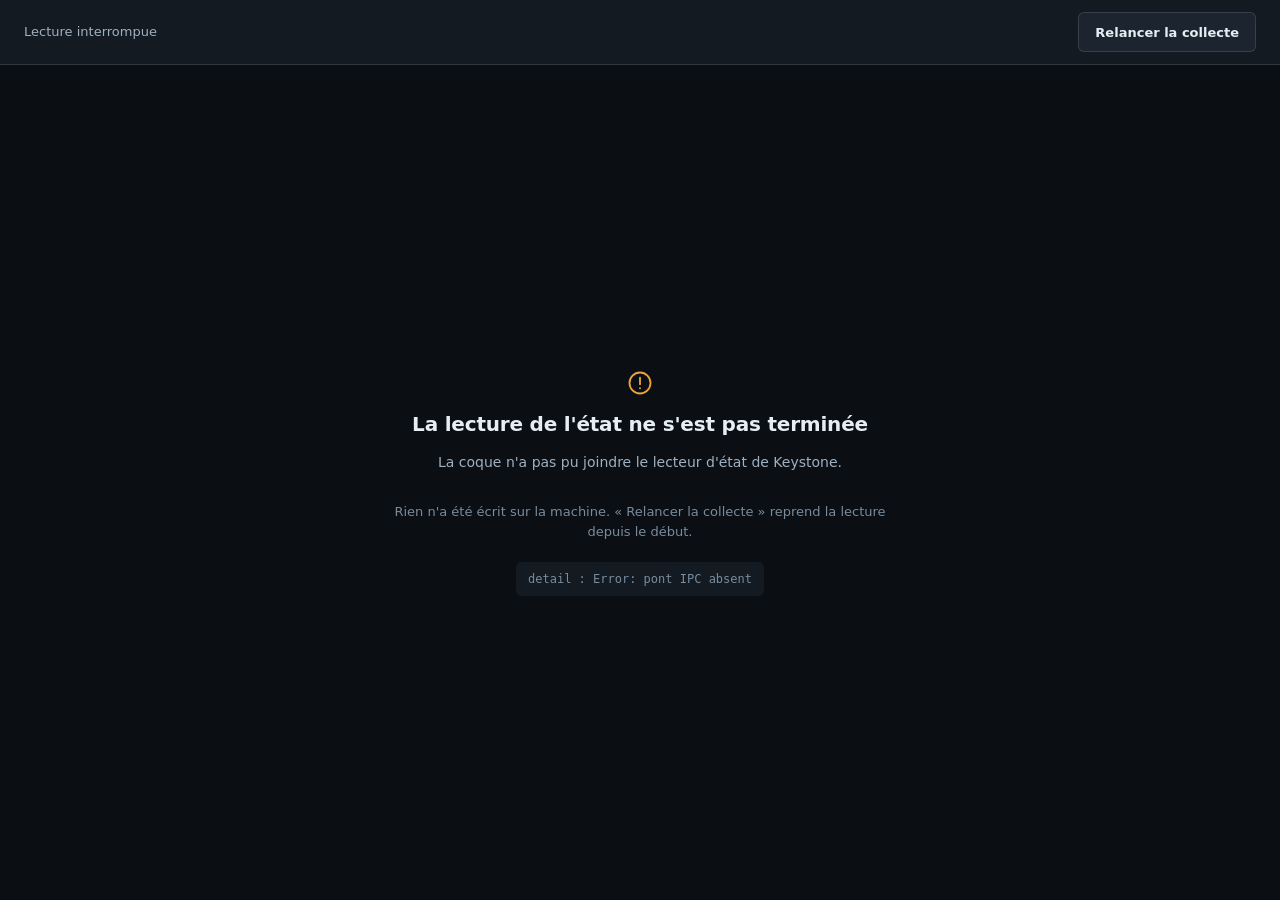
==== ui/ks-ui/web/index.html @ 22f0cc4d "feat(cli): ks-ui, la coque de bureau qui affiche le rapport reel Application Windows autonome (ADR-0" ====
<!doctype html>
<html lang="fr">
  <head>
    <meta charset="utf-8" />
    <meta name="viewport" content="width=device-width, initial-scale=1" />
    <title>Keystone — état de la machine</title>
    <!--
      Aucune ressource réseau : ni CDN, ni police distante, ni script tiers
      (principe P5, « Local, point final »). Les deux fichiers ci-dessous sont
      embarqués dans l'exécutable ; l'application s'ouvre hors ligne.
    -->
    <link rel="stylesheet" href="app.css" />
  </head>
  <body data-state="collecting">
    <!--
      Le bandeau cadre la fenêtre depuis les bords ; le rapport, lui, garde sa
      propre colonne centrée à l'intérieur du cadre. Les deux ne partagent
      jamais le même conteneur.
    -->
    <header class="bar">
      <p class="bar-state" id="state-line" role="status" aria-live="polite">
        Collecte en cours
      </p>
      <button type="button" class="btn" id="recollect">Relancer la collecte</button>
    </header>

    <main class="stage">
      <section class="panel" id="waiting" aria-labelledby="waiting-title">
        <!--
          L'anneau tourne, il ne mesure rien : il n'existe pas de pourcentage
          honnête à afficher tant que les collecteurs n'annoncent pas leur
          avancement. Le seul chiffre montré est le temps réellement écoulé.
        -->
        <div class="ring" aria-hidden="true"></div>
        <h1 id="waiting-title">Lecture de l'état de la machine</h1>
        <p class="lede">
          Keystone interroge le registre, WMI et les bases de suivi de winget.
          La lecture demande environ 3 secondes sur ce poste.
        </p>
        <p class="elapsed" id="elapsed">Temps écoulé : 0 s</p>
        <p class="foot">
          Lecture seule : aucune écriture système n'a lieu pendant la collecte.
        </p>
      </section>

      <section class="panel" id="failure" aria-labelledby="failure-title">
        <!--
          Icône ET libellé : l'état ne passe jamais par la seule couleur, ni par
          le seul pictogramme. Zéro émoji dans l'interface produit.
        -->
        <svg
          class="glyph"
          viewBox="0 0 24 24"
          width="28"
          height="28"
          fill="none"
          stroke="currentColor"
          stroke-width="1.6"
          stroke-linecap="round"
          aria-hidden="true"
        >
          <circle cx="12" cy="12" r="9" />
          <path d="M12 7.5v5.5" />
          <path d="M12 16.4v.2" />
        </svg>
        <h1 id="failure-title">La lecture de l'état ne s'est pas terminée</h1>
        <p class="lede" id="failure-message"></p>
        <p class="foot">
          Rien n'a été écrit sur la machine. « Relancer la collecte » reprend la
          lecture depuis le début.
        </p>
        <p class="detail" id="failure-detail"></p>
      </section>

      <!--
        Le rapport s'affiche dans un cadre `sandbox`, sans aucune permission
        accordée : origine opaque, aucun script exécutable, aucun accès au pont
        IPC de la coque. C'est la vraie barrière. L'échappement fait par
        `ks_cli::rapport` reste la première ligne, ce cadre est la seconde.
      -->
      <iframe
        id="report"
        class="report"
        title="Rapport d'état de la machine, en lecture seule"
        sandbox=""
      ></iframe>
    </main>

    <script src="app.js"></script>
  </body>
</html>
---- ui/ks-ui/web/app.css ----
/* Coque de `ks-ui`.
 *
 * Les valeurs ne sont pas choisies ici : elles sont RECOPIÉES de
 * `design/tokens.css`, dont les contrastes sont vérifiés par calcul dans
 * `design/palette-validation.md`. Substituer une teinte à l'œil dans ce fichier
 * casserait cette vérification sans que personne le voie.
 *
 * Les seules paires employées ici sont celles que le document valide :
 * ink-1 sur surface-0 (14,8:1), ink-2 sur surface-0 (7,9:1), ink-3 sur
 * surface-1 (5,05:1), vital sur surface-1 (9,4:1).
 *
 * Aucune police distante : la pile de repli est celle des tokens, et elle se
 * termine sur les polices du système. */
:root {
  --surface-0: #0b0f14;
  --surface-1: #131a22;
  --surface-2: #1b242f;
  --hairline: rgba(255, 255, 255, 0.07);
  --hairline-strong: rgba(255, 255, 255, 0.12);
  --ink-1: #e6edf3;
  --ink-2: #9fb0c0;
  --ink-3: #798c9d;
  --vital: #4fd1c5;
  --attention: #e8a33d;
  --sp-2: 8px;
  --sp-3: 12px;
  --sp-4: 16px;
  --sp-5: 24px;
  --sp-6: 32px;
  --sp-7: 48px;
  --r-ctl: 6px;
  --font-sans: "Inter", "Segoe UI", system-ui, sans-serif;
  --font-mono: "JetBrains Mono", ui-monospace, "Cascadia Mono", monospace;
}

* {
  box-sizing: border-box;
}

html,
body {
  height: 100%;
}

body {
  margin: 0;
  display: flex;
  flex-direction: column;
  background: var(--surface-0);
  color: var(--ink-1);
  font: 14px/1.55 var(--font-sans);
  -webkit-font-smoothing: antialiased;
  /* La coque n'est pas une page web : rien à sélectionner, rien à faire
     glisser. Le rapport, lui, reste entièrement sélectionnable dans son cadre. */
  user-select: none;
}

/* ── Bandeau ────────────────────────────────────────────────────────────── */

.bar {
  flex: 0 0 auto;
  display: flex;
  align-items: center;
  justify-content: space-between;
  gap: var(--sp-4);
  padding: var(--sp-3) var(--sp-5);
  background: var(--surface-1);
  border-bottom: 1px solid var(--hairline-strong);
}

.bar-state {
  margin: 0;
  color: var(--ink-2);
  font-size: 13px;
  /* Le nom de machine ne pousse jamais le bouton hors de la fenêtre. */
  overflow: hidden;
  text-overflow: ellipsis;
  white-space: nowrap;
}

.btn {
  flex: 0 0 auto;
  min-height: 40px;
  padding: 0 var(--sp-4);
  border: 1px solid var(--hairline-strong);
  border-radius: var(--r-ctl);
  background: var(--surface-2);
  color: var(--ink-1);
  font: 600 13px/1 var(--font-sans);
  cursor: pointer;
  transition: background 150ms ease-out, border-color 150ms ease-out;
}

.btn:hover:not([disabled]) {
  background: #222e3b; /* --surface-3 des tokens */
  border-color: var(--vital);
}

.btn:active:not([disabled]) {
  background: var(--surface-1);
}

.btn:focus-visible {
  outline: 2px solid var(--vital);
  outline-offset: 2px;
}

.btn[disabled] {
  opacity: 0.5;
  cursor: not-allowed;
}

/* ── Scène ──────────────────────────────────────────────────────────────── */

.stage {
  flex: 1 1 auto;
  position: relative;
  min-height: 0;
}

.panel {
  display: none;
  height: 100%;
  flex-direction: column;
  align-items: center;
  justify-content: center;
  gap: var(--sp-3);
  padding: var(--sp-7) var(--sp-5);
  text-align: center;
}

.panel h1 {
  margin: 0;
  font-size: 20px;
  font-weight: 600;
  letter-spacing: -0.01em;
}

.lede {
  margin: 0;
  max-width: 60ch;
  color: var(--ink-2);
}

.elapsed {
  margin: 0;
  color: var(--ink-1);
  font: 13px/1.4 var(--font-mono);
  /* Réservée d'avance : le compteur ne doit pas faire sauter la mise en page
     quand il passe de « 9 s » à « 10 s ». */
  min-width: 12ch;
}

.foot {
  margin: var(--sp-4) 0 0;
  max-width: 60ch;
  color: var(--ink-3);
  font-size: 13px;
}

.detail {
  margin: var(--sp-2) 0 0;
  max-width: 72ch;
  padding: var(--sp-2) var(--sp-3);
  border-radius: var(--r-ctl);
  background: var(--surface-1);
  color: var(--ink-3);
  font: 12px/1.5 var(--font-mono);
  /* Le détail technique se copie : c'est ce qu'on colle dans un rapport. */
  user-select: text;
  word-break: break-word;
}

.detail:empty {
  display: none;
}

#failure .glyph {
  color: var(--attention);
}

/* L'anneau tourne à vitesse constante : il ne prétend mesurer aucune
   progression, donc `linear` est ici la bonne courbe, et la seule. */
.ring {
  width: 28px;
  height: 28px;
  border-radius: 50%;
  border: 2px solid var(--hairline-strong);
  border-top-color: var(--vital);
  animation: tour 1200ms linear infinite;
}

@keyframes tour {
  to {
    transform: rotate(360deg);
  }
}

@media (prefers-reduced-motion: reduce) {
  .ring {
    animation: none;
    /* Sans rotation, l'anneau doit rester lisible comme un repère fixe plutôt
       que passer pour un élément figé par une panne. */
    border-color: var(--vital);
    opacity: 0.6;
  }
  .btn {
    transition: none;
  }
}

/* ── Le rapport ─────────────────────────────────────────────────────────── */

.report {
  display: none;
  width: 100%;
  height: 100%;
  border: 0;
  background: var(--surface-0);
}

/* ── États ──────────────────────────────────────────────────────────────── */

body[data-state="collecting"] #waiting,
body[data-state="failed"] #failure {
  display: flex;
}

body[data-state="ready"] .report {
  display: block;
}

/* Contraste imposé par le système : on rend la main aux couleurs de l'OS
   plutôt que d'imposer les nôtres. */
@media (forced-colors: active) {
  .btn {
    border: 1px solid ButtonText;
  }
  #failure .glyph,
  .ring {
    color: CanvasText;
    border-top-color: CanvasText;
  }
}
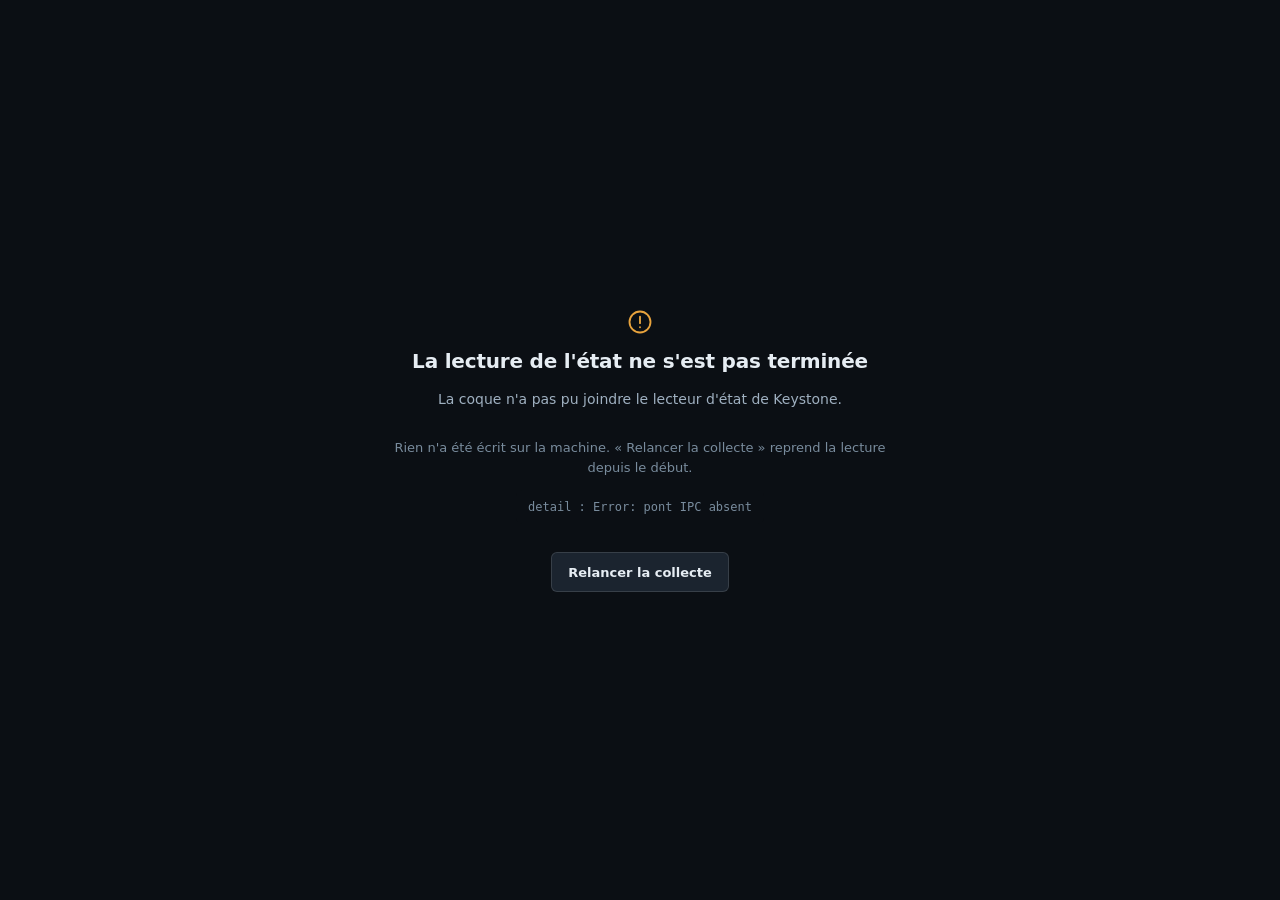
==== commit 0e9deeb4: "feat(cli): le cockpit sur les vraies donnees (D2-04) L'ADR-0012 disait « la coque affiche le rapport" ====
--- a/ui/ks-ui/web/index.html
+++ b/ui/ks-ui/web/index.html
@@ -3,88 +3,799 @@
   <head>
     <meta charset="utf-8" />
     <meta name="viewport" content="width=device-width, initial-scale=1" />
-    <title>Keystone — état de la machine</title>
+    <title>Keystone — poste de pilotage</title>
     <!--
       Aucune ressource réseau : ni CDN, ni police distante, ni script tiers
       (principe P5, « Local, point final »). Les deux fichiers ci-dessous sont
       embarqués dans l'exécutable ; l'application s'ouvre hors ligne.
+
+      LA RÈGLE DE CET ÉCRAN : aucun nombre affiché n'est écrit ici.
+
+      Tout emplacement de valeur porte `data-mesure` et reste VIDE dans ce
+      fichier. Il est rempli par app.js à partir de ce que le processus Rust a
+      réellement relevé, ou marqué « non relevé ». Le test
+      `aucun_chiffre_de_mesure_nest_ecrit_dans_le_balisage` en fait une
+      barrière : écrire une valeur entre ces balises fait échouer la suite.
+
+      Le balisage, la navigation et le style viennent de la maquette du poste
+      de pilotage, rangée dans design/, qui reste la maquette de conception.
+      Ses CHIFFRES, eux, n'ont pas suivi : ils décrivent une machine qui
+      n'existe pas.
     -->
     <link rel="stylesheet" href="app.css" />
   </head>
   <body data-state="collecting">
-    <!--
-      Le bandeau cadre la fenêtre depuis les bords ; le rapport, lui, garde sa
-      propre colonne centrée à l'intérieur du cadre. Les deux ne partagent
-      jamais le même conteneur.
-    -->
-    <header class="bar">
-      <p class="bar-state" id="state-line" role="status" aria-live="polite">
-        Collecte en cours
+    <!-- ══ Le poste de pilotage ══════════════════════════════════════════ -->
+    <div class="app" id="app">
+      <header class="topbar">
+        <p class="brand"><span class="mk" aria-hidden="true"></span>Keystone</p>
+        <button
+          type="button"
+          class="fold"
+          id="fold"
+          aria-expanded="true"
+          aria-controls="rail"
+          aria-label="Replier le rail de navigation"
+          title="Replier le rail (Ctrl+B)"
+        >
+          <svg
+            viewBox="0 0 24 24"
+            fill="none"
+            stroke="currentColor"
+            stroke-width="1.7"
+            aria-hidden="true"
+          >
+            <rect x="3" y="4.5" width="18" height="15" rx="2" />
+            <path d="M9.5 4.5v15" />
+            <path d="M14 9.5 16.5 12 14 14.5" />
+          </svg>
+        </button>
+        <p class="machine">
+          <b data-mesure="machine.name"></b>
+          <span class="sep" aria-hidden="true">·</span>
+          <span data-mesure="inventory.os.name"></span>
+        </p>
+        <span class="spacer"></span>
+        <p class="readonly">Lecture seule</p>
+        <button type="button" class="btn btn-bar" id="relire">Relire l'état</button>
+        <button type="button" class="cmdk" id="open-palette">
+          Rechercher un item ou un écran
+          <span class="kbd">Ctrl+K</span>
+        </button>
+      </header>
+
+      <nav class="rail" id="rail" aria-label="Navigation principale">
+        <p class="rail-label" id="rail-etat">L'état</p>
+        <button
+          type="button"
+          class="nav"
+          data-view="overview"
+          data-cli="ks status"
+          aria-current="page"
+        >
+          <svg
+            class="ic"
+            viewBox="0 0 24 24"
+            fill="none"
+            stroke="currentColor"
+            stroke-width="1.7"
+            aria-hidden="true"
+          >
+            <circle cx="12" cy="12" r="9" />
+            <circle cx="12" cy="12" r="3.2" />
+          </svg>
+          <span class="lbl">Vue d'ensemble</span>
+        </button>
+        <button
+          type="button"
+          class="nav"
+          data-view="security"
+          data-cli="ks scan --domain security"
+        >
+          <svg
+            class="ic"
+            viewBox="0 0 24 24"
+            fill="none"
+            stroke="currentColor"
+            stroke-width="1.7"
+            aria-hidden="true"
+          >
+            <path d="M12 3l7 3v6c0 4.2-2.9 7.7-7 9-4.1-1.3-7-4.8-7-9V6l7-3z" />
+          </svg>
+          <span class="lbl">Sécurité</span>
+          <span class="tag" data-mesure="security.total"></span>
+        </button>
+        <button type="button" class="nav" data-view="drift" data-cli="ks diff">
+          <svg
+            class="ic"
+            viewBox="0 0 24 24"
+            fill="none"
+            stroke="currentColor"
+            stroke-width="1.7"
+            aria-hidden="true"
+          >
+            <path d="M4 7h16M4 12h9M4 17h13" />
+          </svg>
+          <span class="lbl">Dérive</span>
+          <span class="tag tag-muet">sans objet</span>
+        </button>
+        <button
+          type="button"
+          class="nav"
+          data-view="updates"
+          data-cli="ks plan updates"
+        >
+          <svg
+            class="ic"
+            viewBox="0 0 24 24"
+            fill="none"
+            stroke="currentColor"
+            stroke-width="1.7"
+            aria-hidden="true"
+          >
+            <path d="M12 4v10m0 0 4-4m-4 4-4-4M5 19h14" />
+          </svg>
+          <span class="lbl">Mises à jour</span>
+          <span class="tag tag-muet">non collecté</span>
+        </button>
+
+        <p class="rail-label">L'inventaire</p>
+        <button
+          type="button"
+          class="nav"
+          data-view="machine"
+          data-cli="ks scan --domain inventory"
+        >
+          <svg
+            class="ic"
+            viewBox="0 0 24 24"
+            fill="none"
+            stroke="currentColor"
+            stroke-width="1.7"
+            aria-hidden="true"
+          >
+            <rect x="3" y="5" width="18" height="12" rx="2" />
+            <path d="M8 21h8" />
+          </svg>
+          <span class="lbl">Machine</span>
+        </button>
+        <button
+          type="button"
+          class="nav"
+          data-view="software"
+          data-cli="ks scan --domain inventory"
+        >
+          <svg
+            class="ic"
+            viewBox="0 0 24 24"
+            fill="none"
+            stroke="currentColor"
+            stroke-width="1.7"
+            aria-hidden="true"
+          >
+            <path d="M4 7.5 12 3.5l8 4v9l-8 4-8-4z" />
+            <path d="M4 7.5 12 11.5l8-4M12 11.5V20" />
+          </svg>
+          <span class="lbl">Logiciels</span>
+          <span class="tag" data-mesure="inventory.software.total"></span>
+        </button>
+        <button
+          type="button"
+          class="nav"
+          data-view="space"
+          data-cli="ks scan --domain space"
+        >
+          <svg
+            class="ic"
+            viewBox="0 0 24 24"
+            fill="none"
+            stroke="currentColor"
+            stroke-width="1.7"
+            aria-hidden="true"
+          >
+            <rect x="3" y="5" width="18" height="14" rx="2" />
+            <path d="M3 10h18" />
+          </svg>
+          <span class="lbl">Espace</span>
+          <span class="tag" data-mesure="volumes.count"></span>
+        </button>
+        <button
+          type="button"
+          class="nav"
+          data-view="wsl"
+          data-cli="ks scan --domain wsl"
+        >
+          <svg
+            class="ic"
+            viewBox="0 0 24 24"
+            fill="none"
+            stroke="currentColor"
+            stroke-width="1.7"
+            aria-hidden="true"
+          >
+            <rect x="3" y="4" width="18" height="14" rx="2" />
+            <path d="M8 20h8" />
+          </svg>
+          <span class="lbl">WSL et VM</span>
+          <span class="tag" data-mesure="virtualization.wsl.distro_count"></span>
+        </button>
+
+        <p class="rail-label">Documents</p>
+        <button
+          type="button"
+          class="nav"
+          data-view="report"
+          data-cli="ks report"
+        >
+          <svg
+            class="ic"
+            viewBox="0 0 24 24"
+            fill="none"
+            stroke="currentColor"
+            stroke-width="1.7"
+            aria-hidden="true"
+          >
+            <path d="M6 3h8l4 4v14H6z" />
+            <path d="M9 12h6M9 16h6" />
+          </svg>
+          <span class="lbl">Rapport</span>
+        </button>
+      </nav>
+
+      <main class="main">
+        <div class="wrap">
+          <!-- ─── Vue d'ensemble ─────────────────────────────────────── -->
+          <section class="view on" id="view-overview" aria-labelledby="t-overview">
+            <h1 id="t-overview">Vue d'ensemble</h1>
+            <p class="sub">
+              <span data-mesure="count.items"></span> items relevés sur
+              <span data-mesure="machine.name"></span>, le
+              <span data-mesure="collected.at"></span>. Aucune écriture système
+              n'a eu lieu pendant la lecture.
+            </p>
+
+            <div class="hero">
+              <!--
+                L'anneau. La maquette y affiche une posture ; ici il n'y en a
+                pas, parce qu'aucune référence n'est chargée. L'arc est donc
+                ABSENT — pas à zéro, pas à moitié. Un arc partiel serait une
+                valeur, et le rôle `meter` une affirmation de plus.
+              -->
+              <div
+                class="card ringcard"
+                role="group"
+                aria-labelledby="ring-titre"
+                aria-describedby="ring-constat"
+              >
+                <div class="ringwrap">
+                  <svg viewBox="0 0 300 300" aria-hidden="true">
+                    <circle class="track" cx="150" cy="150" r="140" />
+                  </svg>
+                  <div class="ringmid">
+                    <p class="hero-u" id="ring-titre">Posture composite</p>
+                    <p class="hero-none">Pas encore calculable</p>
+                    <p class="hero-s" id="ring-constat" data-champ="posture.happened"></p>
+                    <p class="hero-t" data-champ="posture.detail"></p>
+                  </div>
+                </div>
+                <button
+                  type="button"
+                  class="unfold"
+                  id="unfold-posture"
+                  aria-expanded="false"
+                  aria-controls="posture-why"
+                >
+                  Pourquoi
+                </button>
+                <div class="why" id="posture-why" hidden>
+                  <p data-champ="posture.implies"></p>
+                  <p data-champ="posture.unlockedBy"></p>
+                </div>
+              </div>
+
+              <div class="tiles">
+                <article class="tile">
+                  <div class="tile-h">
+                    <span class="tile-l">Posture de sécurité</span>
+                    <span class="badge">
+                      <svg
+                        viewBox="0 0 24 24"
+                        fill="none"
+                        stroke="currentColor"
+                        stroke-width="2.2"
+                        aria-hidden="true"
+                      >
+                        <circle cx="12" cy="12" r="9" />
+                        <path d="M12 11v5m0-8h.01" />
+                      </svg>
+                      <span>Relevé</span>
+                    </span>
+                  </div>
+                  <p class="tile-v">
+                    <span data-mesure="security.total"></span>
+                    <span>items relevés</span>
+                  </p>
+                  <p class="counts">
+                    <span><b data-mesure="security.readable"></b> lus</span>
+                    <span class="c-att"
+                      ><b data-mesure="security.unreadable"></b> illisibles</span
+                    >
+                  </p>
+                  <p class="tile-c">
+                    Un item illisible n'est ni conforme ni en écart : la lecture
+                    a été refusée, et l'outil ne suppose pas ce qu'il n'a pas vu.
+                  </p>
+                </article>
+
+                <article class="tile tile-none" id="tile-drift">
+                  <div class="tile-h">
+                    <span class="tile-l">Dérive de configuration</span>
+                    <span class="badge badge-muet">
+                      <svg
+                        viewBox="0 0 24 24"
+                        fill="none"
+                        stroke="currentColor"
+                        stroke-width="2"
+                        aria-hidden="true"
+                      >
+                        <circle cx="12" cy="12" r="9" />
+                        <path d="M8 12h8" />
+                      </svg>
+                      <span>Sans comparaison</span>
+                    </span>
+                  </div>
+                  <p class="tile-none-v" data-champ="drift.happened"></p>
+                  <p class="tile-c" data-champ="drift.implies"></p>
+                </article>
+
+                <article class="tile tile-none">
+                  <div class="tile-h">
+                    <span class="tile-l">Mises à jour</span>
+                    <span class="badge badge-muet">
+                      <svg
+                        viewBox="0 0 24 24"
+                        fill="none"
+                        stroke="currentColor"
+                        stroke-width="2"
+                        aria-hidden="true"
+                      >
+                        <circle cx="12" cy="12" r="9" />
+                        <path d="M8 12h8" />
+                      </svg>
+                      <span>Non collecté</span>
+                    </span>
+                  </div>
+                  <p class="tile-none-v" data-champ="updates.happened"></p>
+                  <p class="tile-c" data-champ="updates.implies"></p>
+                </article>
+
+                <article class="tile">
+                  <div class="tile-h">
+                    <span class="tile-l">Occupation des volumes</span>
+                    <span class="badge">
+                      <svg
+                        viewBox="0 0 24 24"
+                        fill="none"
+                        stroke="currentColor"
+                        stroke-width="2.2"
+                        aria-hidden="true"
+                      >
+                        <circle cx="12" cy="12" r="9" />
+                        <path d="M12 11v5m0-8h.01" />
+                      </svg>
+                      <span>Relevé</span>
+                    </span>
+                  </div>
+                  <div id="tile-volumes"></div>
+                  <p class="tile-c">
+                    Le relevé porte le taux d'occupation, pas ce qui l'occupe.
+                  </p>
+                </article>
+              </div>
+            </div>
+
+            <div class="card">
+              <div class="card-h">
+                <h2>Ce que Keystone a lu</h2>
+                <span class="spacer"></span>
+                <span class="kbd">ks scan</span>
+              </div>
+              <div class="card-b">
+                <div class="cadre-table" role="group" aria-label="Répartition des items par domaine" tabindex="0">
+                  <table>
+                    <caption>
+                      Répartition des items relevés par domaine. Un domaine sans
+                      item ne figure pas : rien n'y a été collecté.
+                    </caption>
+                    <thead>
+                      <tr>
+                        <th scope="col">Domaine</th>
+                        <th scope="col" class="num">Items</th>
+                      </tr>
+                    </thead>
+                    <tbody id="domaines"></tbody>
+                  </table>
+                </div>
+                <p class="note">
+                  Cet écran ne montre pas d'historique. Le journal local ne
+                  conserve un relevé que si on le lui demande, avec
+                  <code>ks scan --record</code> : sans cela, il n'y a rien à
+                  comparer au relevé d'hier.
+                </p>
+              </div>
+            </div>
+          </section>
+
+          <!-- ─── Dérive ─────────────────────────────────────────────── -->
+          <section class="view" id="view-drift" aria-labelledby="t-drift">
+            <h1 id="t-drift">Dérive de configuration</h1>
+            <p class="sub">
+              La confrontation entre l'état désiré et l'état constaté, item par
+              item.
+            </p>
+
+            <div class="card indispo" id="drift-indispo">
+              <div class="card-h">
+                <h2>Pas de comparaison possible</h2>
+                <span class="spacer"></span>
+                <span class="kbd">ks diff</span>
+              </div>
+              <div class="card-b">
+                <p class="indispo-1" data-champ="drift.happened"></p>
+                <p class="indispo-2" data-champ="drift.implies"></p>
+                <p class="indispo-3" data-champ="drift.unlockedBy"></p>
+                <p class="detail" data-champ="drift.detail"></p>
+              </div>
+            </div>
+
+            <div class="card">
+              <div class="card-h"><h2>Les quatre verdicts</h2></div>
+              <div class="card-b">
+                <div class="cadre-table" role="group" aria-label="Décompte par verdict" tabindex="0">
+                  <table>
+                    <caption>
+                      « Sans objet » n'est pas un zéro : un zéro dirait qu'une
+                      confrontation a eu lieu et n'a rien trouvé.
+                    </caption>
+                    <thead>
+                      <tr>
+                        <th scope="col">Verdict</th>
+                        <th scope="col">Ce qu'il dit</th>
+                        <th scope="col" class="num">Items</th>
+                      </tr>
+                    </thead>
+                    <tbody id="verdicts"></tbody>
+                  </table>
+                </div>
+              </div>
+            </div>
+          </section>
+
+          <!-- ─── Mises à jour ───────────────────────────────────────── -->
+          <section class="view" id="view-updates" aria-labelledby="t-updates">
+            <h1 id="t-updates">Mises à jour</h1>
+            <p class="sub">
+              Ce que la machine attend, en vagues ordonnées et réversibles.
+            </p>
+
+            <div class="card indispo">
+              <div class="card-h">
+                <h2>Domaine non collecté</h2>
+                <span class="spacer"></span>
+                <span class="kbd">ks plan updates</span>
+              </div>
+              <div class="card-b">
+                <p class="indispo-1" data-champ="updates.happened"></p>
+                <p class="indispo-2" data-champ="updates.implies"></p>
+                <p class="indispo-3" data-champ="updates.unlockedBy"></p>
+                <p class="detail" data-champ="updates.detail"></p>
+              </div>
+            </div>
+
+            <p class="note">
+              La version installée de chaque application sans gestionnaire
+              identifié est, elle, relevée : elle figure à l'écran
+              <b>Logiciels</b>. Ce qui manque ici, c'est la version
+              <em>disponible</em>, qu'aucun collecteur ne va chercher.
+            </p>
+          </section>
+
+          <!-- ─── Sécurité ───────────────────────────────────────────── -->
+          <section class="view" id="view-security" aria-labelledby="t-security">
+            <h1 id="t-security">Posture de sécurité</h1>
+            <p class="sub">
+              <span data-mesure="security.total"></span> items relevés, dont
+              <span data-mesure="security.unreadable"></span> dont la lecture a
+              été refusée.
+            </p>
+
+            <div class="card indispo" id="illisibles" hidden>
+              <div class="card-h">
+                <h2>Items non lus</h2>
+                <span class="spacer"></span>
+                <span class="kbd">ks explain</span>
+              </div>
+              <div class="card-b">
+                <p class="indispo-1">
+                  La clé correspondante exige des privilèges que la coque n'a
+                  pas, et ne demandera pas.
+                </p>
+                <p class="indispo-2">
+                  Ces items sont marqués « illisible » et non « absent » :
+                  l'outil ne sait pas ce qu'ils valent, et il ne le suppose pas.
+                  Confondre un refus de lecture avec une liste vide afficherait
+                  une exclusion de moins sur une machine où l'on vient d'en
+                  poser une.
+                </p>
+                <div id="illisibles-liste"></div>
+              </div>
+            </div>
+
+            <div id="familles"></div>
+
+            <p class="note">
+              Cet écran relève la configuration de sécurité de la machine. Il ne
+              surveille pas les changements : comparer un relevé au précédent
+              demande une référence, et il n'y en a pas encore.
+            </p>
+          </section>
+
+          <!-- ─── Machine ────────────────────────────────────────────── -->
+          <section class="view" id="view-machine" aria-labelledby="t-machine">
+            <h1 id="t-machine">Machine</h1>
+            <p class="sub">Ce que le collecteur matériel a relevé sur ce poste.</p>
+
+            <div class="card">
+              <div class="card-h">
+                <h2>Identité et ressources</h2>
+                <span class="spacer"></span>
+                <span class="kbd">ks scan --domain inventory</span>
+              </div>
+              <div class="card-b">
+                <div class="cadre-table" role="group" aria-label="Relevés de la machine" tabindex="0">
+                  <table>
+                    <caption>
+                      Une ligne « non relevé » signale un item attendu que la
+                      collecte n'a pas produit. Sauter la ligne l'aurait rendu
+                      invisible.
+                    </caption>
+                    <thead>
+                      <tr>
+                        <th scope="col">Relevé</th>
+                        <th scope="col">Valeur constatée</th>
+                        <th scope="col">Chemin de l'item</th>
+                      </tr>
+                    </thead>
+                    <tbody id="machine-lignes"></tbody>
+                  </table>
+                </div>
+              </div>
+            </div>
+          </section>
+
+          <!-- ─── Logiciels ──────────────────────────────────────────── -->
+          <section class="view" id="view-software" aria-labelledby="t-software">
+            <h1 id="t-software">Inventaire logiciel</h1>
+            <p class="sub">
+              Ce qui est installé, et ce que l'on sait de qui le met à jour.
+            </p>
+
+            <div class="card">
+              <div class="card-h">
+                <h2>Attribution</h2>
+                <span class="spacer"></span>
+                <span class="kbd">ks explain inventory.software.attribution</span>
+              </div>
+              <div class="card-b">
+                <div class="cadre-table" role="group" aria-label="Agrégats de l'inventaire logiciel" tabindex="0">
+                  <table>
+                    <caption>
+                      Chaque ligne est un item relevé, avec sa finalité.
+                    </caption>
+                    <thead>
+                      <tr>
+                        <th scope="col">Item</th>
+                        <th scope="col">Valeur constatée</th>
+                        <th scope="col">À quoi ça sert</th>
+                      </tr>
+                    </thead>
+                    <tbody id="logiciels-agregats"></tbody>
+                  </table>
+                </div>
+              </div>
+            </div>
+
+            <div class="card">
+              <div class="card-h">
+                <h2>Applications sans gestionnaire identifié</h2>
+                <span class="spacer"></span>
+                <span class="tag" data-mesure="software.unattributed.count"></span>
+              </div>
+              <div class="card-b">
+                <div class="cadre-table" role="group" aria-label="Applications sans gestionnaire identifié" tabindex="0">
+                  <table>
+                    <caption>
+                      « Sans gestionnaire identifié » ne se lit pas « jamais mise
+                      à jour » : certaines de ces applications se mettent à jour
+                      seules. Distinguer les deux reste à faire.
+                    </caption>
+                    <thead>
+                      <tr>
+                        <th scope="col">Application</th>
+                        <th scope="col">Version installée</th>
+                      </tr>
+                    </thead>
+                    <tbody id="logiciels-liste"></tbody>
+                  </table>
+                </div>
+              </div>
+            </div>
+          </section>
+
+          <!-- ─── Espace ─────────────────────────────────────────────── -->
+          <section class="view" id="view-space" aria-labelledby="t-space">
+            <h1 id="t-space">Espace</h1>
+            <p class="sub">
+              Le taux d'occupation de chaque volume, tel qu'il a été relevé.
+            </p>
+
+            <div class="card">
+              <div class="card-h">
+                <h2>Volumes</h2>
+                <span class="spacer"></span>
+                <span class="kbd">ks scan --domain space</span>
+              </div>
+              <div class="card-b">
+                <div id="volumes-jauges"></div>
+                <div class="cadre-table" role="group" aria-label="Occupation par volume" tabindex="0">
+                  <table>
+                    <caption>
+                      Équivalent textuel des jauges ci-dessus : aucune valeur
+                      n'est réservée au survol.
+                    </caption>
+                    <thead>
+                      <tr>
+                        <th scope="col">Volume</th>
+                        <th scope="col" class="num">Occupation</th>
+                        <th scope="col">Chemin de l'item</th>
+                      </tr>
+                    </thead>
+                    <tbody id="volumes-lignes"></tbody>
+                  </table>
+                </div>
+              </div>
+            </div>
+
+            <div class="card indispo">
+              <div class="card-h"><h2>Qui consomme le disque</h2></div>
+              <div class="card-b">
+                <p class="indispo-1" data-champ="spaceAttribution.happened"></p>
+                <p class="indispo-2" data-champ="spaceAttribution.implies"></p>
+                <p class="indispo-3" data-champ="spaceAttribution.unlockedBy"></p>
+                <p class="detail" data-champ="spaceAttribution.detail"></p>
+              </div>
+            </div>
+          </section>
+
+          <!-- ─── WSL et VM ──────────────────────────────────────────── -->
+          <section class="view" id="view-wsl" aria-labelledby="t-wsl">
+            <h1 id="t-wsl">WSL et machines virtuelles</h1>
+            <p class="sub">
+              <span data-mesure="virtualization.wsl.distro_count"></span>
+              distributions relevées par le registre.
+            </p>
+
+            <div id="distros"></div>
+
+            <div class="card indispo">
+              <div class="card-h"><h2>Machines virtuelles</h2></div>
+              <div class="card-b">
+                <p class="indispo-1" data-champ="virtualMachines.happened"></p>
+                <p class="indispo-2" data-champ="virtualMachines.implies"></p>
+                <p class="indispo-3" data-champ="virtualMachines.unlockedBy"></p>
+                <p class="detail" data-champ="virtualMachines.detail"></p>
+              </div>
+            </div>
+          </section>
+
+          <!-- ─── Rapport ────────────────────────────────────────────── -->
+          <section class="view" id="view-report" aria-labelledby="t-report">
+            <h1 id="t-report">Rapport</h1>
+            <p class="sub">
+              Le document autonome qu'écrit <code>ks report</code>, produit par
+              le même code et à partir du même relevé.
+            </p>
+            <!--
+              Le rapport s'affiche dans un cadre `sandbox`, sans aucune
+              permission accordée : origine opaque, aucun script exécutable,
+              aucun accès au pont IPC de la coque. C'est la vraie barrière.
+              L'échappement fait par `ks_cli::rapport` reste la première ligne,
+              ce cadre est la seconde.
+            -->
+            <iframe
+              id="report"
+              class="report"
+              title="Rapport d'état de la machine, en lecture seule"
+              sandbox=""
+            ></iframe>
+            <p class="note">
+              Avant de le transmettre : il porte le nom de cette machine et la
+              liste des logiciels installés avec leur version exacte.
+            </p>
+          </section>
+        </div>
+      </main>
+    </div>
+
+    <!-- ══ Attente et échec ══════════════════════════════════════════════ -->
+    <section class="overlay" id="waiting" aria-labelledby="waiting-title">
+      <!--
+        L'anneau tourne, il ne mesure rien : il n'existe pas de pourcentage
+        honnête à afficher tant que les collecteurs n'annoncent pas leur
+        avancement. Le seul chiffre montré est le temps réellement écoulé.
+      -->
+      <div class="ring" aria-hidden="true"></div>
+      <h1 id="waiting-title">Lecture de l'état de la machine</h1>
+      <p class="lede">
+        Keystone interroge le registre, WMI et les bases de suivi de winget. La
+        lecture demande environ trois secondes sur ce poste.
       </p>
-      <button type="button" class="btn" id="recollect">Relancer la collecte</button>
-    </header>
-
-    <main class="stage">
-      <section class="panel" id="waiting" aria-labelledby="waiting-title">
-        <!--
-          L'anneau tourne, il ne mesure rien : il n'existe pas de pourcentage
-          honnête à afficher tant que les collecteurs n'annoncent pas leur
-          avancement. Le seul chiffre montré est le temps réellement écoulé.
-        -->
-        <div class="ring" aria-hidden="true"></div>
-        <h1 id="waiting-title">Lecture de l'état de la machine</h1>
-        <p class="lede">
-          Keystone interroge le registre, WMI et les bases de suivi de winget.
-          La lecture demande environ 3 secondes sur ce poste.
+      <p class="elapsed" id="elapsed" role="status" aria-live="polite"></p>
+      <p class="foot">
+        Lecture seule : aucune écriture système n'a lieu pendant la collecte.
+      </p>
+    </section>
+
+    <section class="overlay" id="failure" aria-labelledby="failure-title">
+      <!--
+        Icône ET libellé : l'état ne passe jamais par la seule couleur, ni par
+        le seul pictogramme. Zéro émoji dans l'interface produit.
+      -->
+      <svg
+        class="glyph"
+        viewBox="0 0 24 24"
+        width="28"
+        height="28"
+        fill="none"
+        stroke="currentColor"
+        stroke-width="1.6"
+        stroke-linecap="round"
+        aria-hidden="true"
+      >
+        <circle cx="12" cy="12" r="9" />
+        <path d="M12 7.5v5.5" />
+        <path d="M12 16.4v.2" />
+      </svg>
+      <h1 id="failure-title">La lecture de l'état ne s'est pas terminée</h1>
+      <p class="lede" id="failure-message"></p>
+      <p class="foot">
+        Rien n'a été écrit sur la machine. « Relancer la collecte » reprend la
+        lecture depuis le début.
+      </p>
+      <p class="detail" id="failure-detail"></p>
+      <button type="button" class="btn" id="recollect">
+        Relancer la collecte
+      </button>
+    </section>
+
+    <!-- ══ Palette de commandes ══════════════════════════════════════════ -->
+    <div class="scrim" id="scrim">
+      <div class="palette" role="dialog" aria-modal="true" aria-label="Palette de commandes">
+        <input
+          id="pinput"
+          type="text"
+          placeholder="Un écran, un item, une valeur…"
+          autocomplete="off"
+          aria-label="Rechercher un écran ou un item"
+        />
+        <div id="presults" role="listbox" aria-label="Résultats"></div>
+        <p class="pfoot">
+          Parité avec la CLI : chaque écran affiche la commande <code>ks</code>
+          équivalente. On apprend son propre outil en s'en servant.
+          <span class="kbd">Échap</span> pour fermer.
         </p>
-        <p class="elapsed" id="elapsed">Temps écoulé : 0 s</p>
-        <p class="foot">
-          Lecture seule : aucune écriture système n'a lieu pendant la collecte.
-        </p>
-      </section>
-
-      <section class="panel" id="failure" aria-labelledby="failure-title">
-        <!--
-          Icône ET libellé : l'état ne passe jamais par la seule couleur, ni par
-          le seul pictogramme. Zéro émoji dans l'interface produit.
-        -->
-        <svg
-          class="glyph"
-          viewBox="0 0 24 24"
-          width="28"
-          height="28"
-          fill="none"
-          stroke="currentColor"
-          stroke-width="1.6"
-          stroke-linecap="round"
-          aria-hidden="true"
-        >
-          <circle cx="12" cy="12" r="9" />
-          <path d="M12 7.5v5.5" />
-          <path d="M12 16.4v.2" />
-        </svg>
-        <h1 id="failure-title">La lecture de l'état ne s'est pas terminée</h1>
-        <p class="lede" id="failure-message"></p>
-        <p class="foot">
-          Rien n'a été écrit sur la machine. « Relancer la collecte » reprend la
-          lecture depuis le début.
-        </p>
-        <p class="detail" id="failure-detail"></p>
-      </section>
-
-      <!--
-        Le rapport s'affiche dans un cadre `sandbox`, sans aucune permission
-        accordée : origine opaque, aucun script exécutable, aucun accès au pont
-        IPC de la coque. C'est la vraie barrière. L'échappement fait par
-        `ks_cli::rapport` reste la première ligne, ce cadre est la seconde.
-      -->
-      <iframe
-        id="report"
-        class="report"
-        title="Rapport d'état de la machine, en lecture seule"
-        sandbox=""
-      ></iframe>
-    </main>
+      </div>
+    </div>
 
     <script src="app.js"></script>
   </body>
--- a/ui/ks-ui/web/app.css
+++ b/ui/ks-ui/web/app.css
@@ -1,27 +1,68 @@
-/* Coque de `ks-ui`.
- *
- * Les valeurs ne sont pas choisies ici : elles sont RECOPIÉES de
- * `design/tokens.css`, dont les contrastes sont vérifiés par calcul dans
- * `design/palette-validation.md`. Substituer une teinte à l'œil dans ce fichier
- * casserait cette vérification sans que personne le voie.
- *
- * Les seules paires employées ici sont celles que le document valide :
- * ink-1 sur surface-0 (14,8:1), ink-2 sur surface-0 (7,9:1), ink-3 sur
- * surface-1 (5,05:1), vital sur surface-1 (9,4:1).
- *
- * Aucune police distante : la pile de repli est celle des tokens, et elle se
- * termine sur les polices du système. */
+/* ═══════════════════════════════════════════════════════════════════════════
+   KEYSTONE — la coque de bureau, direction « Poste de pilotage »
+   Thèse : le calme est la fonctionnalité.
+
+   Les valeurs ne sont pas choisies ici : elles sont RECOPIÉES de
+   design/tokens.css, dont les contrastes sont vérifiés par calcul dans
+   design/palette-validation.md. Substituer une teinte à l'œil dans ce fichier
+   casserait cette vérification sans que personne le voie — c'est pourquoi une
+   étape de CI compare les deux, ce fichier compris.
+
+   Deux choses de la maquette ne sont volontairement pas reprises :
+
+   · LE GRAIN. Il s'obtient par un SVG en `data:` dont l'espace de noms XML
+     contient une URL. Le garde-fou qui interdit toute ressource réseau dans la
+     coque (P5) refuse le préfixe d'une URL sans exception, et une exception
+     dans un garde-fou est une exception qui reste. Le grain est décoratif ; le
+     garde-fou ne l'est pas.
+
+   · LA COULEUR D'ÉTAT. La maquette pilote toute l'interface par [data-state],
+     qui vaut « sain », « attention » ou « grave ». Aucune de ces trois valeurs
+     n'est calculable aujourd'hui : il faudrait une référence, et il n'y en a
+     pas. Une interface qui se teinte en « sain » affirme quelque chose.
+   ═══════════════════════════════════════════════════════════════════════════ */
+
 :root {
+  color-scheme: dark;
+
+  /* Surfaces — trois plans, plus un pour le contrôle actif. */
   --surface-0: #0b0f14;
   --surface-1: #131a22;
   --surface-2: #1b242f;
+  --surface-3: #222e3b;
   --hairline: rgba(255, 255, 255, 0.07);
   --hairline-strong: rgba(255, 255, 255, 0.12);
+  --grid: #1f2a36;
+
+  /* Encre */
   --ink-1: #e6edf3;
   --ink-2: #9fb0c0;
   --ink-3: #798c9d;
+
+  /* États — icône ET libellé obligatoires, jamais la couleur seule. */
   --vital: #4fd1c5;
   --attention: #e8a33d;
+
+  /* Séries de données — ordre fixe. La jauge d'occupation est la seule à en
+     employer une ; « autre » garde son gris neutre. */
+  --s1: #2baaa0;
+  --s-other: #607184;
+
+  /* Typographie — piles identiques à celles des tokens, polices du système en
+     repli. Aucune police n'est téléchargée. */
+  --font-tight: 'Inter Tight', 'Inter', system-ui, sans-serif;
+  --font-sans: 'Inter', 'Segoe UI', system-ui, sans-serif;
+  --font-mono: 'JetBrains Mono', ui-monospace, monospace;
+
+  /* Rythme */
+  --t-micro: 120ms;
+  --t-state: 200ms;
+  --t-enter: 400ms;
+  --e-out: cubic-bezier(0.2, 0.8, 0.2, 1);
+  --e-soft: cubic-bezier(0.16, 1, 0.3, 1);
+
+  /* Géométrie — base 4 px. */
+  --sp-1: 4px;
   --sp-2: 8px;
   --sp-3: 12px;
   --sp-4: 16px;
@@ -29,8 +70,18 @@
   --sp-6: 32px;
   --sp-7: 48px;
   --r-ctl: 6px;
-  --font-sans: "Inter", "Segoe UI", system-ui, sans-serif;
-  --font-mono: "JetBrains Mono", ui-monospace, "Cascadia Mono", monospace;
+  --r-card: 10px;
+  --r-sheet: 14px;
+  --r-pill: 999px;
+  --rail-w: 216px;
+  --topbar-h: 52px;
+  --content-max: 1440px;
+
+  /* Élévation par la lumière, pas par le trait : une arête claire en haut, une
+     ombre longue et très diffuse en dessous. */
+  --arete: inset 0 1px 0 rgba(255, 255, 255, 0.04);
+  --elev-1: var(--arete), 0 1px 2px rgba(0, 0, 0, 0.34),
+    0 10px 28px -14px rgba(0, 0, 0, 0.62);
 }
 
 * {
@@ -44,149 +95,937 @@
 
 body {
   margin: 0;
-  display: flex;
-  flex-direction: column;
+  overflow: hidden;
   background: var(--surface-0);
   color: var(--ink-1);
-  font: 14px/1.55 var(--font-sans);
+  font: 400 14px/1.55 var(--font-sans);
   -webkit-font-smoothing: antialiased;
-  /* La coque n'est pas une page web : rien à sélectionner, rien à faire
-     glisser. Le rapport, lui, reste entièrement sélectionnable dans son cadre. */
+  /* La coque n'est pas une page web : rien à faire glisser. Le rapport et les
+     détails techniques restent sélectionnables, eux — voir plus bas. */
   user-select: none;
 }
 
-/* ── Bandeau ────────────────────────────────────────────────────────────── */
-
-.bar {
-  flex: 0 0 auto;
-  display: flex;
-  align-items: center;
-  justify-content: space-between;
-  gap: var(--sp-4);
-  padding: var(--sp-3) var(--sp-5);
-  background: var(--surface-1);
-  border-bottom: 1px solid var(--hairline-strong);
-}
-
-.bar-state {
-  margin: 0;
-  color: var(--ink-2);
-  font-size: 13px;
-  /* Le nom de machine ne pousse jamais le bouton hors de la fenêtre. */
-  overflow: hidden;
-  text-overflow: ellipsis;
-  white-space: nowrap;
-}
-
-.btn {
-  flex: 0 0 auto;
-  min-height: 40px;
-  padding: 0 var(--sp-4);
-  border: 1px solid var(--hairline-strong);
-  border-radius: var(--r-ctl);
-  background: var(--surface-2);
-  color: var(--ink-1);
-  font: 600 13px/1 var(--font-sans);
-  cursor: pointer;
-  transition: background 150ms ease-out, border-color 150ms ease-out;
-}
-
-.btn:hover:not([disabled]) {
-  background: #222e3b; /* --surface-3 des tokens */
-  border-color: var(--vital);
-}
-
-.btn:active:not([disabled]) {
-  background: var(--surface-1);
-}
-
-.btn:focus-visible {
+/* La lumière vient du haut : une source lumineuse cohérente pour tout l'écran. */
+body::before {
+  content: '';
+  position: fixed;
+  inset: 0;
+  z-index: 0;
+  pointer-events: none;
+  background: radial-gradient(
+    120% 60% at 50% -12%,
+    rgba(120, 180, 220, 0.055),
+    transparent 62%
+  );
+}
+
+:focus-visible {
   outline: 2px solid var(--vital);
   outline-offset: 2px;
-}
-
-.btn[disabled] {
-  opacity: 0.5;
-  cursor: not-allowed;
-}
-
-/* ── Scène ──────────────────────────────────────────────────────────────── */
-
-.stage {
-  flex: 1 1 auto;
+  border-radius: var(--sp-1);
+}
+
+::selection {
+  background: rgba(79, 209, 197, 0.25);
+}
+
+code {
+  font: 12.5px/1.6 var(--font-mono);
+  color: var(--ink-2);
+}
+
+/* ── Trame d'application ─────────────────────────────────────────────────── */
+
+.app {
   position: relative;
-  min-height: 0;
-}
-
-.panel {
+  z-index: 1;
   display: none;
+  grid-template-columns: var(--rail-w) 1fr;
+  grid-template-rows: var(--topbar-h) 1fr;
+  height: 100vh;
+  transition: grid-template-columns var(--t-state) var(--e-out);
+}
+
+body[data-state='ready'] .app {
+  display: grid;
+}
+
+/* Rail replié : 60 px, de quoi loger une icône de 16 px dans une cible de
+   44 px. Les libellés quittent l'écran mais JAMAIS l'arbre d'accessibilité —
+   chaque bouton garde son texte accessible. */
+html[data-rail='replie'] {
+  --rail-w: 60px;
+}
+html[data-rail='replie'] .rail {
+  padding: var(--sp-4) var(--sp-2);
+  align-items: center;
+}
+html[data-rail='replie'] .nav {
+  position: relative;
+  justify-content: center;
+  width: 44px;
+  padding: 10px;
+  gap: 0;
+}
+html[data-rail='replie'] .nav .lbl,
+html[data-rail='replie'] .nav .tag-muet {
+  display: none;
+}
+html[data-rail='replie'] .rail-label {
+  width: 100%;
+  height: 1px;
+  margin: 11px 0 9px;
+  padding: 0;
+  overflow: hidden;
+  text-indent: -999px;
+  background: var(--hairline);
+}
+/* Le décompte survit au pliage, en pastille sur l'icône : le rail doit pouvoir
+   dire combien d'items porte un écran sans être déplié. */
+html[data-rail='replie'] .nav .tag {
+  position: absolute;
+  top: 3px;
+  right: 3px;
+  min-width: 14px;
+  padding: 0 3px;
+  border-radius: var(--r-pill);
+  background: var(--surface-3);
+  font-size: 9.5px;
+  line-height: 14px;
+  text-align: center;
+}
+
+/* ── Barre supérieure ────────────────────────────────────────────────────── */
+
+.topbar {
+  grid-column: 1 / -1;
+  display: flex;
+  align-items: center;
+  gap: var(--sp-4);
+  padding: 0 var(--sp-5);
+  border-bottom: 1px solid var(--hairline);
+  background: rgba(11, 15, 20, 0.72);
+  backdrop-filter: blur(14px);
+}
+
+.brand {
+  display: flex;
+  align-items: center;
+  gap: 9px;
+  margin: 0;
+  font: 600 12.5px var(--font-tight);
+  letter-spacing: 0.14em;
+  text-transform: uppercase;
+}
+
+/* La pastille de marque ne porte aucun état : si l'accent est dans le logo, il
+   n'a plus de valeur d'alerte nulle part. */
+.brand .mk {
+  width: 13px;
+  height: 13px;
+  border: 2px solid var(--ink-3);
+  border-radius: 50%;
+}
+
+.machine {
+  margin: 0;
+  padding-left: var(--sp-5);
+  border-left: 1px solid var(--hairline);
+  color: var(--ink-2);
+  font: 12.5px var(--font-mono);
+  font-variant-numeric: tabular-nums;
+  overflow: hidden;
+  white-space: nowrap;
+  text-overflow: ellipsis;
+}
+
+.machine b {
+  color: var(--ink-1);
+  font-weight: 500;
+}
+
+.machine .sep {
+  padding: 0 var(--sp-1);
+  color: var(--ink-3);
+}
+
+.readonly {
+  margin: 0;
+  padding: 5px var(--sp-3);
+  border: 1px solid var(--hairline);
+  border-radius: var(--r-pill);
+  color: var(--ink-2);
+  font-size: 12.5px;
+}
+
+.spacer {
+  flex: 1;
+}
+
+.kbd {
+  padding: 3px 7px;
+  border: 1px solid var(--hairline);
+  border-radius: 5px;
+  background: var(--surface-1);
+  color: var(--ink-2);
+  font: 11px var(--font-mono);
+  white-space: nowrap;
+}
+
+.cmdk {
+  display: flex;
+  align-items: center;
+  gap: 9px;
+  padding: 6px 10px;
+  border: 1px solid var(--hairline);
+  border-radius: var(--r-ctl);
+  background: var(--surface-1);
+  color: var(--ink-3);
+  font: 13px var(--font-sans);
+  cursor: pointer;
+  transition: border-color var(--t-micro) var(--e-out),
+    color var(--t-micro) var(--e-out);
+}
+
+.cmdk:hover {
+  border-color: var(--hairline-strong);
+  color: var(--ink-2);
+}
+
+.fold {
+  display: flex;
+  flex: none;
+  align-items: center;
+  justify-content: center;
+  width: 34px;
+  height: 34px;
+  border: none;
+  border-radius: var(--r-ctl);
+  background: none;
+  color: var(--ink-3);
+  cursor: pointer;
+  transition: color var(--t-micro) var(--e-out),
+    background var(--t-micro) var(--e-out);
+}
+
+.fold:hover {
+  color: var(--ink-1);
+  background: var(--surface-2);
+}
+
+.fold svg {
+  width: 17px;
+  height: 17px;
+  transition: transform var(--t-state) var(--e-out);
+}
+
+html[data-rail='replie'] .fold svg {
+  transform: rotate(180deg);
+}
+
+/* ── Rail ────────────────────────────────────────────────────────────────── */
+
+.rail {
+  display: flex;
+  flex-direction: column;
+  gap: 2px;
+  padding: var(--sp-4) 10px;
+  overflow-y: auto;
+  background: linear-gradient(180deg, rgba(255, 255, 255, 0.012), transparent 40%);
+  /* La frontière se lit par le relief, pas par une ligne dessinée. */
+  box-shadow: inset -1px 0 0 rgba(255, 255, 255, 0.035);
+  scrollbar-width: thin;
+  scrollbar-color: var(--surface-3) transparent;
+}
+
+.rail-label {
+  margin: 0;
+  padding: var(--sp-3) 10px var(--sp-1);
+  color: var(--ink-3);
+  font-size: 11px;
+  letter-spacing: 0.09em;
+  text-transform: uppercase;
+}
+
+.nav {
+  display: flex;
+  align-items: center;
+  gap: 10px;
+  width: 100%;
+  min-height: 36px;
+  padding: var(--sp-2) 10px;
+  border: none;
+  border-radius: var(--r-ctl);
+  background: none;
+  color: var(--ink-2);
+  font: 13.5px var(--font-sans);
+  text-align: left;
+  cursor: pointer;
+  transition: background var(--t-micro) var(--e-out),
+    color var(--t-micro) var(--e-out);
+}
+
+.nav:hover {
+  background: var(--surface-1);
+  color: var(--ink-1);
+}
+
+.nav[aria-current='page'] {
+  background: var(--surface-2);
+  color: var(--ink-1);
+}
+
+.nav .ic {
+  flex: none;
+  width: 16px;
+  height: 16px;
+  opacity: 0.85;
+}
+
+.nav .lbl {
+  overflow: hidden;
+  white-space: nowrap;
+  text-overflow: ellipsis;
+}
+
+.nav .tag {
+  margin-left: auto;
+  color: var(--ink-3);
+  font: 11px var(--font-mono);
+  font-variant-numeric: tabular-nums;
+  white-space: nowrap;
+}
+
+.nav .tag-muet {
+  font-family: var(--font-sans);
+  font-size: 11px;
+}
+
+/* ── Zone de contenu ─────────────────────────────────────────────────────── */
+
+.main {
+  padding: var(--sp-5) 28px var(--sp-7);
+  overflow-y: auto;
+  scrollbar-width: thin;
+  scrollbar-color: var(--surface-3) transparent;
+}
+
+.wrap {
+  max-width: var(--content-max);
+  margin: 0 auto;
+}
+
+.view {
+  display: none;
+  animation: entree var(--t-enter) var(--e-soft) both;
+}
+
+.view.on {
+  display: block;
+}
+
+@keyframes entree {
+  from {
+    opacity: 0;
+    transform: translateY(6px);
+  }
+  to {
+    opacity: 1;
+    transform: none;
+  }
+}
+
+h1 {
+  margin: 0 0 3px;
+  font: 500 22px/1.3 var(--font-tight);
+  letter-spacing: -0.01em;
+}
+
+h2 {
+  margin: 0;
+  font: 500 16px/1.4 var(--font-tight);
+}
+
+.sub {
+  margin: 0 0 var(--sp-5);
+  max-width: 78ch;
+  color: var(--ink-2);
+  font-size: 13.5px;
+}
+
+.note {
+  margin: var(--sp-4) 0 0;
+  max-width: 78ch;
+  padding-left: var(--sp-4);
+  border-left: 1px solid var(--hairline);
+  color: var(--ink-3);
+  font-size: 12.5px;
+  line-height: 1.6;
+}
+
+.card {
+  margin-bottom: var(--sp-5);
+  border-radius: var(--r-card);
+  background: var(--surface-1);
+  box-shadow: var(--elev-1);
+}
+
+.card-h {
+  display: flex;
+  align-items: center;
+  gap: var(--sp-3);
+  padding: 15px 18px;
+  border-bottom: 1px solid var(--hairline);
+}
+
+.card-b {
+  padding: 18px;
+}
+
+/* ── L'anneau, et ce qu'il ne dit pas ────────────────────────────────────── */
+
+.hero {
+  display: grid;
+  grid-template-columns: 5fr 7fr;
+  gap: var(--sp-5);
+  margin-bottom: var(--sp-5);
+}
+
+@media (max-width: 1180px) {
+  .hero {
+    grid-template-columns: 1fr;
+  }
+}
+
+.ringcard {
+  display: flex;
+  flex-direction: column;
+  align-items: center;
+  justify-content: center;
+  padding: 30px var(--sp-5) 26px;
+}
+
+.ringwrap {
+  position: relative;
+  width: 280px;
+  height: 280px;
+}
+
+.ringwrap svg {
+  width: 100%;
   height: 100%;
+}
+
+/* La piste seule. AUCUN arc : un arc partiel serait une valeur, et il n'y a pas
+   de valeur. La maquette en dessine un à 94 % ; c'est très exactement ce que
+   cette coque refuse d'afficher. */
+.track {
+  fill: none;
+  stroke: rgba(255, 255, 255, 0.06);
+  stroke-width: 10;
+}
+
+.ringmid {
+  position: absolute;
+  inset: 0;
+  display: flex;
+  flex-direction: column;
+  align-items: center;
+  justify-content: center;
+  gap: 2px;
+  padding: 0 42px;
+  text-align: center;
+}
+
+.hero-u {
+  margin: 0;
+  color: var(--ink-3);
+  font-size: 12px;
+  letter-spacing: 0.09em;
+  text-transform: uppercase;
+}
+
+.hero-none {
+  margin: var(--sp-1) 0 0;
+  color: var(--ink-1);
+  font: 500 21px/1.25 var(--font-tight);
+  letter-spacing: -0.01em;
+}
+
+.hero-s {
+  margin: 11px 0 0;
+  color: var(--ink-2);
+  font-size: 13px;
+  line-height: 1.45;
+}
+
+.hero-s::before {
+  content: '';
+  display: block;
+  width: 34px;
+  height: 1px;
+  margin: 0 auto 9px;
+  background: var(--hairline-strong);
+}
+
+.hero-t {
+  margin: 6px 0 0;
+  color: var(--ink-3);
+  font: 11.5px var(--font-mono);
+  font-variant-numeric: tabular-nums;
+  letter-spacing: 0.02em;
+  user-select: text;
+}
+
+.unfold {
+  margin-top: var(--sp-5);
+  padding: 6px var(--sp-4);
+  border: 1px solid var(--hairline);
+  border-radius: var(--r-pill);
+  background: none;
+  color: var(--ink-2);
+  font: 12.5px var(--font-sans);
+  cursor: pointer;
+  transition: border-color var(--t-micro) var(--e-out),
+    color var(--t-micro) var(--e-out);
+}
+
+.unfold:hover {
+  border-color: var(--hairline-strong);
+  color: var(--ink-1);
+}
+
+.why {
+  max-width: 46ch;
+  margin-top: var(--sp-3);
+  padding: 11px 13px;
+  border: 1px solid var(--hairline);
+  border-radius: var(--r-ctl);
+  background: var(--surface-0);
+  color: var(--ink-2);
+  font-size: 12.5px;
+  line-height: 1.6;
+}
+
+.why p {
+  margin: 0 0 var(--sp-2);
+}
+
+.why p:last-child {
+  margin-bottom: 0;
+  color: var(--ink-1);
+}
+
+/* ── Tuiles vitales ──────────────────────────────────────────────────────── */
+
+.tiles {
+  display: grid;
+  grid-template-columns: 1fr 1fr;
+  gap: 14px;
+  align-content: start;
+}
+
+@media (max-width: 720px) {
+  .tiles {
+    grid-template-columns: 1fr;
+  }
+}
+
+.tile {
+  padding: var(--sp-4) 17px;
+  border-radius: var(--r-card);
+  background: var(--surface-1);
+  box-shadow: var(--elev-1);
+  transition: background var(--t-micro) var(--e-out);
+}
+
+.tile:hover {
+  background: var(--surface-2);
+}
+
+.tile-h {
+  display: flex;
+  align-items: center;
+  gap: var(--sp-2);
+  margin-bottom: 11px;
+}
+
+.tile-l {
+  color: var(--ink-3);
+  font-size: 11px;
+  letter-spacing: 0.09em;
+  text-transform: uppercase;
+}
+
+.badge {
+  display: flex;
+  align-items: center;
+  gap: 5px;
+  margin-left: auto;
+  padding: 2px var(--sp-2) 2px 6px;
+  border: 1px solid var(--hairline);
+  border-radius: var(--r-pill);
+  color: var(--ink-2);
+  font-size: 11.5px;
+  white-space: nowrap;
+}
+
+.badge svg {
+  flex: none;
+  width: 12px;
+  height: 12px;
+}
+
+.badge-muet {
+  color: var(--ink-3);
+}
+
+.tile-v {
+  display: flex;
+  align-items: baseline;
+  gap: 6px;
+  margin: 0;
+  font: 500 34px/1.05 var(--font-tight);
+  letter-spacing: -0.02em;
+}
+
+.tile-v span:last-child {
+  color: var(--ink-2);
+  font: 400 13px var(--font-sans);
+  letter-spacing: 0;
+}
+
+.tile-none-v {
+  margin: 0;
+  color: var(--ink-1);
+  font: 500 16px/1.4 var(--font-tight);
+}
+
+.counts {
+  display: flex;
+  flex-wrap: wrap;
+  gap: var(--sp-4);
+  margin: 13px 0 10px;
+  color: var(--ink-3);
+  font-size: 12.5px;
+}
+
+.counts b {
+  margin-right: 3px;
+  color: var(--ink-2);
+  font: 500 13px var(--font-mono);
+  font-variant-numeric: tabular-nums;
+}
+
+.counts .c-att,
+.counts .c-att b {
+  color: var(--attention);
+}
+
+.tile-c {
+  margin: 0;
+  color: var(--ink-2);
+  font-size: 12.5px;
+  line-height: 1.45;
+}
+
+/* ── Jauges ──────────────────────────────────────────────────────────────── */
+
+.jauge {
+  margin-bottom: var(--sp-3);
+}
+
+.jauge-h {
+  display: flex;
+  align-items: baseline;
+  gap: var(--sp-2);
+  font-size: 12.5px;
+  color: var(--ink-2);
+}
+
+.jauge-h b {
+  color: var(--ink-1);
+  font-weight: 500;
+}
+
+.jauge-h .v {
+  margin-left: auto;
+  color: var(--ink-1);
+  font: 13px var(--font-mono);
+  font-variant-numeric: tabular-nums;
+}
+
+.meter {
+  height: 4px;
+  margin-top: 6px;
+  border-radius: 4px;
+  background: rgba(255, 255, 255, 0.07);
+  overflow: hidden;
+}
+
+.meter i {
+  display: block;
+  height: 100%;
+  border-radius: 4px;
+  background: var(--s1);
+}
+
+/* ── Ce qui n'est pas calculable ─────────────────────────────────────────── */
+
+.indispo {
+  border-left: 2px solid var(--attention);
+}
+
+.indispo-1 {
+  margin: 0 0 var(--sp-3);
+  max-width: 78ch;
+  color: var(--ink-1);
+  font: 500 16px/1.45 var(--font-tight);
+}
+
+.indispo-2 {
+  margin: 0 0 var(--sp-3);
+  max-width: 78ch;
+  color: var(--ink-2);
+  line-height: 1.6;
+}
+
+.indispo-3 {
+  margin: 0 0 var(--sp-4);
+  max-width: 78ch;
+  color: var(--ink-2);
+  line-height: 1.6;
+}
+
+.indispo-3::before {
+  content: '';
+  display: block;
+  width: 34px;
+  height: 1px;
+  margin-bottom: var(--sp-3);
+  background: var(--hairline-strong);
+}
+
+/* Le détail technique se copie : c'est ce qu'on colle dans un rapport. */
+.detail {
+  margin: 0;
+  padding: var(--sp-2) var(--sp-3);
+  border-radius: var(--r-ctl);
+  background: var(--surface-0);
+  color: var(--ink-3);
+  font: 12px/1.5 var(--font-mono);
+  user-select: text;
+  word-break: break-word;
+}
+
+.detail:empty {
+  display: none;
+}
+
+/* ── Tableaux ────────────────────────────────────────────────────────────── */
+
+/* Le défilement appartient au CONTENEUR, jamais au <table> : `display: block`
+   sur un tableau retire sa sémantique de l'arbre d'accessibilité, et le lecteur
+   d'écran cesse de proposer la navigation par ligne et par colonne. */
+.cadre-table {
+  overflow-x: auto;
+  border-radius: var(--r-ctl);
+  background: var(--surface-0);
+}
+
+.cadre-table:focus-visible {
+  outline: 2px solid var(--vital);
+  outline-offset: 2px;
+}
+
+table {
+  width: 100%;
+  border-collapse: collapse;
+  font-size: 13px;
+}
+
+caption {
+  padding: var(--sp-3) var(--sp-4);
+  color: var(--ink-3);
+  font-size: 12.5px;
+  line-height: 1.5;
+  text-align: left;
+}
+
+/* `thead th`, et non `th` : les en-têtes de LIGNE portent des chemins d'items,
+   qui doivent rester en minuscules et en chasse fixe. La règle non qualifiée
+   les capitalisait, ce qui donnait un chemin canonique méconnaissable. */
+thead th {
+  padding: var(--sp-2) var(--sp-4);
+  border-bottom: 1px solid var(--hairline-strong);
+  color: var(--ink-3);
+  font-size: 11px;
+  font-weight: 400;
+  letter-spacing: 0.09em;
+  text-transform: uppercase;
+  text-align: left;
+  white-space: nowrap;
+}
+
+td,
+tbody th {
+  padding: 9px var(--sp-4);
+  border-bottom: 1px solid var(--hairline);
+  color: var(--ink-2);
+  font-size: 13px;
+  font-weight: 400;
+  letter-spacing: normal;
+  text-transform: none;
+  text-align: left;
+  vertical-align: top;
+}
+
+tbody th {
+  color: var(--ink-1);
+}
+
+tbody tr:last-child td,
+tbody tr:last-child th {
+  border-bottom: 0;
+}
+
+td.num,
+th.num {
+  font: 13px var(--font-mono);
+  font-variant-numeric: tabular-nums;
+  text-align: right;
+  color: var(--ink-1);
+}
+
+.chemin {
+  font: 12.5px/1.6 var(--font-mono);
+  color: var(--ink-3);
+  user-select: text;
+  white-space: nowrap;
+}
+
+td.valeur {
+  color: var(--ink-1);
+  font-weight: 500;
+}
+
+/* La couleur redouble le libellé, elle ne le remplace jamais : « illisible » et
+   « non relevé » restent écrits en toutes lettres dans la cellule. */
+.v-illisible {
+  color: var(--attention);
+}
+
+.v-absent {
+  color: var(--ink-3);
+}
+
+.but {
+  max-width: 46ch;
+  color: var(--ink-3);
+}
+
+/* ── Le rapport ──────────────────────────────────────────────────────────── */
+
+.report {
+  width: 100%;
+  height: 68vh;
+  border: 1px solid var(--hairline);
+  border-radius: var(--r-card);
+  background: var(--surface-0);
+}
+
+/* ── Attente et échec ────────────────────────────────────────────────────── */
+
+.overlay {
+  position: fixed;
+  inset: 0;
+  z-index: 40;
+  display: none;
   flex-direction: column;
   align-items: center;
   justify-content: center;
   gap: var(--sp-3);
   padding: var(--sp-7) var(--sp-5);
+  background: var(--surface-0);
   text-align: center;
 }
 
-.panel h1 {
-  margin: 0;
-  font-size: 20px;
-  font-weight: 600;
-  letter-spacing: -0.01em;
+body[data-state='collecting'] #waiting,
+body[data-state='failed'] #failure {
+  display: flex;
+}
+
+.overlay h1 {
+  font: 600 20px/1.3 var(--font-sans);
 }
 
 .lede {
-  margin: 0;
-  max-width: 60ch;
+  max-width: 62ch;
+  margin: 0;
   color: var(--ink-2);
 }
 
 .elapsed {
   margin: 0;
+  min-width: 14ch;
   color: var(--ink-1);
   font: 13px/1.4 var(--font-mono);
-  /* Réservée d'avance : le compteur ne doit pas faire sauter la mise en page
-     quand il passe de « 9 s » à « 10 s ». */
-  min-width: 12ch;
+  font-variant-numeric: tabular-nums;
 }
 
 .foot {
+  max-width: 62ch;
   margin: var(--sp-4) 0 0;
-  max-width: 60ch;
   color: var(--ink-3);
   font-size: 13px;
-}
-
-.detail {
-  margin: var(--sp-2) 0 0;
-  max-width: 72ch;
-  padding: var(--sp-2) var(--sp-3);
-  border-radius: var(--r-ctl);
-  background: var(--surface-1);
-  color: var(--ink-3);
-  font: 12px/1.5 var(--font-mono);
-  /* Le détail technique se copie : c'est ce qu'on colle dans un rapport. */
-  user-select: text;
-  word-break: break-word;
-}
-
-.detail:empty {
-  display: none;
 }
 
 #failure .glyph {
   color: var(--attention);
 }
 
-/* L'anneau tourne à vitesse constante : il ne prétend mesurer aucune
+.btn {
+  flex: 0 0 auto;
+  min-height: 40px;
+  margin-top: var(--sp-4);
+  padding: 0 var(--sp-4);
+  border: 1px solid var(--hairline-strong);
+  border-radius: var(--r-ctl);
+  background: var(--surface-2);
+  color: var(--ink-1);
+  font: 600 13px/1 var(--font-sans);
+  cursor: pointer;
+  transition: background var(--t-micro) var(--e-out),
+    border-color var(--t-micro) var(--e-out);
+}
+
+/* Dans la barre, le bouton reste discret : c'est une commodité, pas l'action
+   principale de l'écran. */
+.btn-bar {
+  min-height: 32px;
+  margin-top: 0;
+  background: var(--surface-1);
+  font-weight: 400;
+}
+
+.btn:hover:not([disabled]) {
+  background: var(--surface-3);
+  border-color: var(--vital);
+}
+
+.btn[disabled] {
+  opacity: 0.5;
+  cursor: not-allowed;
+}
+
+/* L'anneau d'attente tourne à vitesse constante : il ne prétend mesurer aucune
    progression, donc `linear` est ici la bonne courbe, et la seule. */
 .ring {
   width: 28px;
   height: 28px;
-  border-radius: 50%;
   border: 2px solid var(--hairline-strong);
   border-top-color: var(--vital);
+  border-radius: 50%;
   animation: tour 1200ms linear infinite;
 }
 
@@ -196,49 +1035,175 @@
   }
 }
 
+/* ── Palette de commandes ────────────────────────────────────────────────── */
+
+.scrim {
+  position: fixed;
+  inset: 0;
+  z-index: 90;
+  display: none;
+  align-items: flex-start;
+  justify-content: center;
+  padding-top: 14vh;
+  background: rgba(4, 7, 10, 0.62);
+}
+
+.scrim.on {
+  display: flex;
+}
+
+.palette {
+  width: min(660px, 92vw);
+  overflow: hidden;
+  border: 1px solid var(--hairline-strong);
+  border-radius: var(--r-sheet);
+  background: rgba(19, 26, 34, 0.92);
+  backdrop-filter: blur(22px) saturate(140%);
+  box-shadow: 0 32px 80px rgba(0, 0, 0, 0.6);
+}
+
+.palette input {
+  width: 100%;
+  padding: var(--sp-4) 18px;
+  border: none;
+  border-bottom: 1px solid var(--hairline);
+  background: none;
+  color: var(--ink-1);
+  font: 15px var(--font-sans);
+  outline: none;
+  user-select: text;
+}
+
+.palette input::placeholder {
+  color: var(--ink-3);
+}
+
+#presults {
+  max-height: 46vh;
+  overflow-y: auto;
+  scrollbar-width: thin;
+  scrollbar-color: var(--surface-3) transparent;
+}
+
+.psec {
+  margin: 0;
+  padding: var(--sp-3) 18px 5px;
+  color: var(--ink-3);
+  font-size: 11px;
+  letter-spacing: 0.09em;
+  text-transform: uppercase;
+}
+
+.pitem {
+  display: flex;
+  align-items: center;
+  gap: 11px;
+  width: 100%;
+  padding: 9px 18px;
+  border: none;
+  background: none;
+  color: var(--ink-1);
+  font: 13.5px var(--font-sans);
+  text-align: left;
+  cursor: pointer;
+}
+
+.pitem:hover,
+.pitem.sel {
+  background: var(--surface-2);
+}
+
+.pitem .cli {
+  margin-left: auto;
+  padding-left: var(--sp-3);
+  color: var(--ink-3);
+  font: 11.5px var(--font-mono);
+  white-space: nowrap;
+}
+
+.pitem .chemin {
+  font: 12.5px var(--font-mono);
+  color: var(--ink-2);
+  overflow: hidden;
+  text-overflow: ellipsis;
+  white-space: nowrap;
+}
+
+.pvide {
+  margin: 0;
+  padding: var(--sp-4) 18px;
+  color: var(--ink-3);
+  font-size: 13px;
+}
+
+.pfoot {
+  margin: 0;
+  padding: 10px 18px;
+  border-top: 1px solid var(--hairline);
+  color: var(--ink-3);
+  font-size: 11.5px;
+  line-height: 1.5;
+}
+
+/* ── Mouvement réduit ────────────────────────────────────────────────────── */
+
 @media (prefers-reduced-motion: reduce) {
+  *,
+  *::before,
+  *::after {
+    animation-duration: 0.01ms !important;
+    animation-iteration-count: 1 !important;
+    transition-duration: 0.01ms !important;
+  }
+  /* Sans rotation, l'anneau d'attente doit rester lisible comme un repère fixe
+     plutôt que passer pour un élément figé par une panne. */
   .ring {
-    animation: none;
-    /* Sans rotation, l'anneau doit rester lisible comme un repère fixe plutôt
-       que passer pour un élément figé par une panne. */
     border-color: var(--vital);
     opacity: 0.6;
   }
-  .btn {
-    transition: none;
+}
+
+/* ── Contraste forcé ─────────────────────────────────────────────────────────
+   Le système impose sa palette et écrase color, background-color et
+   border-color, y compris posés en style= par le script. Ce qui NE survit pas,
+   ce sont les sens portés par la couleur seule : les jauges deviennent toutes
+   identiques. D'où les deux gestes ci-dessous — rendre les frontières visibles,
+   et garder de la jauge la seule information qui survit, sa longueur.          */
+
+@media (forced-colors: active) {
+  :root {
+    --hairline: CanvasText;
+    --hairline-strong: CanvasText;
+    --grid: CanvasText;
   }
-}
-
-/* ── Le rapport ─────────────────────────────────────────────────────────── */
-
-.report {
-  display: none;
-  width: 100%;
-  height: 100%;
-  border: 0;
-  background: var(--surface-0);
-}
-
-/* ── États ──────────────────────────────────────────────────────────────── */
-
-body[data-state="collecting"] #waiting,
-body[data-state="failed"] #failure {
-  display: flex;
-}
-
-body[data-state="ready"] .report {
-  display: block;
-}
-
-/* Contraste imposé par le système : on rend la main aux couleurs de l'OS
-   plutôt que d'imposer les nôtres. */
-@media (forced-colors: active) {
-  .btn {
-    border: 1px solid ButtonText;
+
+  .card,
+  .tile,
+  .badge,
+  .btn,
+  .kbd,
+  .readonly,
+  .cadre-table {
+    border: 1px solid CanvasText;
   }
+
+  .meter,
+  .meter > * {
+    forced-color-adjust: none;
+  }
+
+  .meter > * {
+    background: Highlight;
+  }
+
   #failure .glyph,
   .ring {
     color: CanvasText;
     border-top-color: CanvasText;
   }
-}
+
+  :focus-visible {
+    outline: 3px solid Highlight;
+    outline-offset: 2px;
+  }
+}
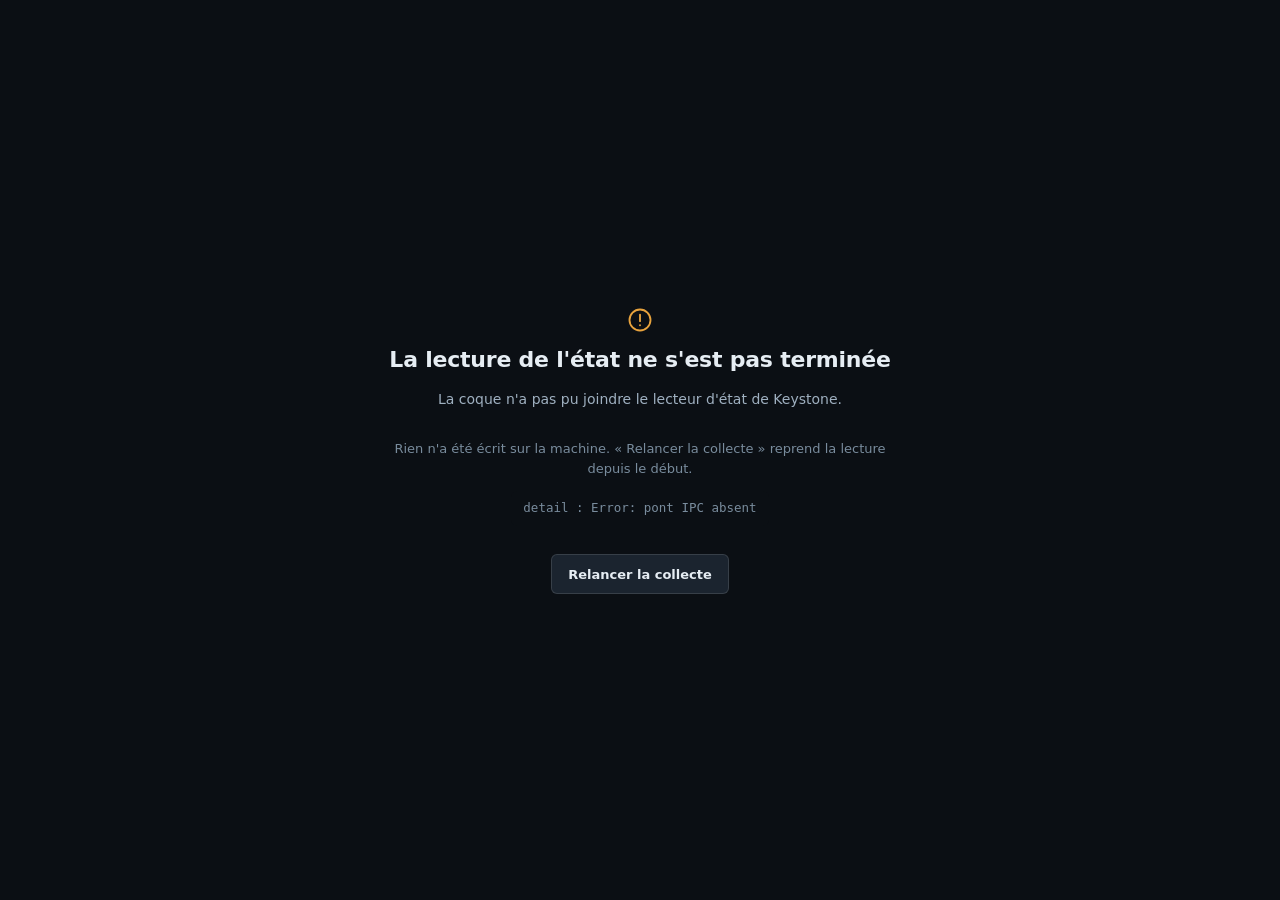
==== commit 72123da3: "fix(cli): huit correctifs d'accessibilite, dont un bloquant (A13) Le bloquant : le rail replie effaç" ====
--- a/ui/ks-ui/web/index.html
+++ b/ui/ks-ui/web/index.html
@@ -25,10 +25,27 @@
     <link rel="stylesheet" href="app.css" />
   </head>
   <body data-state="collecting">
+    <!-- Sprite d'icônes, intégré en ligne : la coque ne charge aucun fichier
+         voisin. Source de vérité : design/marque/icones.svg. Les propriétés
+         de tracé sont portées par la classe .ic — elles sont héritées, donc
+         elles traversent la frontière d'ombre de <use>. Sans elles, les
+         icônes se rendraient en aplat noir. -->
+    <svg style="display: none" aria-hidden="true">
+<symbol id="ks-overview" viewBox="0 0 24 24"><title>Vue d'ensemble</title><circle cx="12" cy="12" r="8.25"/><circle cx="12" cy="12" r="2.5"/></symbol>
+<symbol id="ks-drift" viewBox="0 0 24 24"><title>Dérive</title><path d="M3.5 8h5.5l2.5 8h9"/></symbol>
+<symbol id="ks-updates" viewBox="0 0 24 24"><title>Mises à jour</title><path d="M12 4.25v9.6M8.5 10.75 12 14.25l3.5-3.5M5 19.25h14"/></symbol>
+<symbol id="ks-security" viewBox="0 0 24 24"><title>Sécurité</title><path d="M12 3.4 19 6.2v5.9c0 4.15-2.85 7.5-7 8.75-4.15-1.25-7-4.6-7-8.75V6.2Z"/></symbol>
+<symbol id="ks-space" viewBox="0 0 24 24"><title>Espace</title><path d="M5.25 6.5h13.5a2 2 0 0 1 2 2v7a2 2 0 0 1-2 2H5.25a2 2 0 0 1-2-2v-7a2 2 0 0 1 2-2M8.5 6.5v11M13 6.5v11"/></symbol>
+<symbol id="ks-wsl" viewBox="0 0 24 24"><title>WSL et VM</title><path d="M5.5 4.25h13a2.25 2.25 0 0 1 2.25 2.25v11a2.25 2.25 0 0 1-2.25 2.25h-13A2.25 2.25 0 0 1 3.25 17.5v-11A2.25 2.25 0 0 1 5.5 4.25M8.75 8.5h6.5a1.5 1.5 0 0 1 1.5 1.5v4a1.5 1.5 0 0 1-1.5 1.5h-6.5A1.5 1.5 0 0 1 7.25 14v-4A1.5 1.5 0 0 1 8.75 8.5"/></symbol>
+<symbol id="ks-backup" viewBox="0 0 24 24"><title>Sauvegarde</title><path d="M4.75 4.5h14.5a1.5 1.5 0 0 1 1.5 1.5v2.25a1.5 1.5 0 0 1-1.5 1.5H4.75a1.5 1.5 0 0 1-1.5-1.5V6a1.5 1.5 0 0 1 1.5-1.5M5.25 9.75v7.75a2 2 0 0 0 2 2h9.5a2 2 0 0 0 2-2V9.75M10 13.25h4"/></symbol>
+<symbol id="ks-journal" viewBox="0 0 24 24"><title>Journal</title><path d="M4.25 4.75v14.5M8 7.75h11.75M8 12h11.75M8 16.25h7.5"/></symbol>
+<symbol id="ks-first" viewBox="0 0 24 24"><title>Premier lancement</title><path d="M4 19.75V12A8 8 0 0 1 7.075 5.697M20 19.75V12A8 8 0 0 0 16.925 5.697M2.75 19.75h18.5"/></symbol>
+    </svg>
+
     <!-- ══ Le poste de pilotage ══════════════════════════════════════════ -->
     <div class="app" id="app">
       <header class="topbar">
-        <p class="brand"><span class="mk" aria-hidden="true"></span>Keystone</p>
+        <p class="brand"><svg class="mk" viewBox="0 0 48 48" fill="currentColor" aria-hidden="true"><path d="M4 44L4 26A20 20 0 0 1 12.596 9.57L16.017 14.499A14 14 0 0 0 10 26L10 44Z"/> <path d="M14.356 6.227A22 22 0 0 1 33.644 6.227L27.507 18.81A8 8 0 0 0 20.493 18.81Z"/> <path d="M44 44L44 26A20 20 0 0 0 35.404 9.57L31.983 14.499A14 14 0 0 1 38 26L38 44Z"/></svg>Keystone</p>
         <button
           type="button"
           class="fold"
@@ -64,6 +81,22 @@
         </button>
       </header>
 
+      <!--
+        CHAQUE ENTRÉE DE RAIL PORTE SON `aria-label`, et ce n'est pas une
+        ceinture de plus sur des bretelles. Le rail replié masque `.lbl` en
+        `display: none` ; or un descendant en `display: none` est EXCLU du
+        calcul du nom accessible (accname, étape 2F). Sans cet attribut, cinq
+        boutons sur neuf deviendraient des boutons sans nom dès qu'on replie le
+        rail, et les quatre autres n'annonceraient qu'un nombre nu.
+
+        Le libellé écrit ici est le nom de base ; app.js le recalcule avec le
+        décompte et son unité — « Sécurité, N items relevés » plutôt que
+        « N », un nombre sans nom n'apprenant rien. L'attribut statique reste
+        la position de repli tant que la collecte n'a pas abouti.
+
+        Le test `aucun_bouton_de_navigation_ne_peut_rester_sans_nom_accessible`
+        en fait une barrière : retirer un `aria-label` fait échouer la suite.
+      -->
       <nav class="rail" id="rail" aria-label="Navigation principale">
         <p class="rail-label" id="rail-etat">L'état</p>
         <button
@@ -72,18 +105,9 @@
           data-view="overview"
           data-cli="ks status"
           aria-current="page"
-        >
-          <svg
-            class="ic"
-            viewBox="0 0 24 24"
-            fill="none"
-            stroke="currentColor"
-            stroke-width="1.7"
-            aria-hidden="true"
-          >
-            <circle cx="12" cy="12" r="9" />
-            <circle cx="12" cy="12" r="3.2" />
-          </svg>
+          aria-label="Vue d'ensemble"
+        >
+          <svg class="ic" aria-hidden="true"><use href="#ks-overview"/></svg>
           <span class="lbl">Vue d'ensemble</span>
         </button>
         <button
@@ -91,31 +115,24 @@
           class="nav"
           data-view="security"
           data-cli="ks scan --domain security"
-        >
-          <svg
-            class="ic"
-            viewBox="0 0 24 24"
-            fill="none"
-            stroke="currentColor"
-            stroke-width="1.7"
-            aria-hidden="true"
-          >
-            <path d="M12 3l7 3v6c0 4.2-2.9 7.7-7 9-4.1-1.3-7-4.8-7-9V6l7-3z" />
-          </svg>
+          aria-label="Sécurité"
+        >
+          <svg class="ic" aria-hidden="true"><use href="#ks-security"/></svg>
           <span class="lbl">Sécurité</span>
-          <span class="tag" data-mesure="security.total"></span>
-        </button>
-        <button type="button" class="nav" data-view="drift" data-cli="ks diff">
-          <svg
-            class="ic"
-            viewBox="0 0 24 24"
-            fill="none"
-            stroke="currentColor"
-            stroke-width="1.7"
-            aria-hidden="true"
-          >
-            <path d="M4 7h16M4 12h9M4 17h13" />
-          </svg>
+          <span
+            class="tag"
+            data-mesure="security.total"
+            data-unite="items relevés"
+          ></span>
+        </button>
+        <button
+          type="button"
+          class="nav"
+          data-view="drift"
+          data-cli="ks diff"
+          aria-label="Dérive"
+        >
+          <svg class="ic" aria-hidden="true"><use href="#ks-drift"/></svg>
           <span class="lbl">Dérive</span>
           <span class="tag tag-muet">sans objet</span>
         </button>
@@ -124,17 +141,9 @@
           class="nav"
           data-view="updates"
           data-cli="ks plan updates"
-        >
-          <svg
-            class="ic"
-            viewBox="0 0 24 24"
-            fill="none"
-            stroke="currentColor"
-            stroke-width="1.7"
-            aria-hidden="true"
-          >
-            <path d="M12 4v10m0 0 4-4m-4 4-4-4M5 19h14" />
-          </svg>
+          aria-label="Mises à jour"
+        >
+          <svg class="ic" aria-hidden="true"><use href="#ks-updates"/></svg>
           <span class="lbl">Mises à jour</span>
           <span class="tag tag-muet">non collecté</span>
         </button>
@@ -145,18 +154,9 @@
           class="nav"
           data-view="machine"
           data-cli="ks scan --domain inventory"
-        >
-          <svg
-            class="ic"
-            viewBox="0 0 24 24"
-            fill="none"
-            stroke="currentColor"
-            stroke-width="1.7"
-            aria-hidden="true"
-          >
-            <rect x="3" y="5" width="18" height="12" rx="2" />
-            <path d="M8 21h8" />
-          </svg>
+          aria-label="Machine"
+        >
+          <svg class="ic" aria-hidden="true"><use href="#ks-first"/></svg>
           <span class="lbl">Machine</span>
         </button>
         <button
@@ -164,60 +164,45 @@
           class="nav"
           data-view="software"
           data-cli="ks scan --domain inventory"
-        >
-          <svg
-            class="ic"
-            viewBox="0 0 24 24"
-            fill="none"
-            stroke="currentColor"
-            stroke-width="1.7"
-            aria-hidden="true"
-          >
-            <path d="M4 7.5 12 3.5l8 4v9l-8 4-8-4z" />
-            <path d="M4 7.5 12 11.5l8-4M12 11.5V20" />
-          </svg>
+          aria-label="Logiciels"
+        >
+          <svg class="ic" aria-hidden="true"><use href="#ks-backup"/></svg>
           <span class="lbl">Logiciels</span>
-          <span class="tag" data-mesure="inventory.software.total"></span>
+          <span
+            class="tag"
+            data-mesure="inventory.software.total"
+            data-unite="applications installées"
+          ></span>
         </button>
         <button
           type="button"
           class="nav"
           data-view="space"
           data-cli="ks scan --domain space"
-        >
-          <svg
-            class="ic"
-            viewBox="0 0 24 24"
-            fill="none"
-            stroke="currentColor"
-            stroke-width="1.7"
-            aria-hidden="true"
-          >
-            <rect x="3" y="5" width="18" height="14" rx="2" />
-            <path d="M3 10h18" />
-          </svg>
+          aria-label="Espace"
+        >
+          <svg class="ic" aria-hidden="true"><use href="#ks-space"/></svg>
           <span class="lbl">Espace</span>
-          <span class="tag" data-mesure="volumes.count"></span>
+          <span
+            class="tag"
+            data-mesure="volumes.count"
+            data-unite="volumes relevés"
+          ></span>
         </button>
         <button
           type="button"
           class="nav"
           data-view="wsl"
           data-cli="ks scan --domain wsl"
-        >
-          <svg
-            class="ic"
-            viewBox="0 0 24 24"
-            fill="none"
-            stroke="currentColor"
-            stroke-width="1.7"
-            aria-hidden="true"
-          >
-            <rect x="3" y="4" width="18" height="14" rx="2" />
-            <path d="M8 20h8" />
-          </svg>
+          aria-label="WSL et VM"
+        >
+          <svg class="ic" aria-hidden="true"><use href="#ks-wsl"/></svg>
           <span class="lbl">WSL et VM</span>
-          <span class="tag" data-mesure="virtualization.wsl.distro_count"></span>
+          <span
+            class="tag"
+            data-mesure="virtualization.wsl.distro_count"
+            data-unite="distributions relevées"
+          ></span>
         </button>
 
         <p class="rail-label">Documents</p>
@@ -226,18 +211,9 @@
           class="nav"
           data-view="report"
           data-cli="ks report"
-        >
-          <svg
-            class="ic"
-            viewBox="0 0 24 24"
-            fill="none"
-            stroke="currentColor"
-            stroke-width="1.7"
-            aria-hidden="true"
-          >
-            <path d="M6 3h8l4 4v14H6z" />
-            <path d="M9 12h6M9 16h6" />
-          </svg>
+          aria-label="Rapport"
+        >
+          <svg class="ic" aria-hidden="true"><use href="#ks-journal"/></svg>
           <span class="lbl">Rapport</span>
         </button>
       </nav>
@@ -740,7 +716,22 @@
         Keystone interroge le registre, WMI et les bases de suivi de winget. La
         lecture demande environ trois secondes sur ce poste.
       </p>
-      <p class="elapsed" id="elapsed" role="status" aria-live="polite"></p>
+      <!--
+        DEUX ÉLÉMENTS POUR UNE SEULE MESURE, et c'est le sujet.
+
+        Celui qui se voit bat la seconde ; il n'est PAS une région live. Une
+        région live rafraîchie chaque seconde produit un flux verbal
+        ininterrompu, soit l'exact contraire de la thèse du produit — le calme
+        est la fonctionnalité. Il reste dans l'arbre d'accessibilité, et se lit
+        en exploration : c'est l'annonce automatique qu'on refuse, pas
+        l'information.
+
+        Celui qui s'annonce est invisible à l'écran et ne parle que par
+        paliers : 10 s, puis toutes les 30 s. Assez pour dire que la lecture
+        avance, jamais assez pour couvrir le reste.
+      -->
+      <p class="elapsed" id="elapsed"></p>
+      <p class="hors-ecran" id="elapsed-annonce" role="status" aria-live="polite"></p>
       <p class="foot">
         Lecture seule : aucune écriture système n'a lieu pendant la collecte.
       </p>
@@ -778,7 +769,20 @@
       </button>
     </section>
 
-    <!-- ══ Palette de commandes ══════════════════════════════════════════ -->
+    <!-- ══ Palette de commandes ══════════════════════════════════════════
+      `aria-modal="true"` est une PROMESSE, pas une décoration : elle annonce
+      que rien d'autre n'est atteignable pendant que la feuille est ouverte.
+      app.js la tient — le fond devient inerte, et le focus revient à
+      l'élément qui a ouvert la palette à chaque sortie. Une modale qui laisse
+      tabuler vers le rail place le focus sous un voile translucide, donc hors
+      de vue de qui navigue au clavier.
+
+      Le focus, lui, ne quitte JAMAIS le champ : ce sont les flèches qui
+      déplacent la sélection parmi les options. C'est le patron `combobox`, et
+      il n'existe que si `aria-activedescendant` désigne l'option courante par
+      son `id` — sans quoi un lecteur d'écran n'annonce rien pendant la
+      navigation aux flèches. Les `id` sont posés par app.js, qui fabrique les
+      options.                                                              -->
     <div class="scrim" id="scrim">
       <div class="palette" role="dialog" aria-modal="true" aria-label="Palette de commandes">
         <input
@@ -787,7 +791,17 @@
           placeholder="Un écran, un item, une valeur…"
           autocomplete="off"
           aria-label="Rechercher un écran ou un item"
+          role="combobox"
+          aria-expanded="false"
+          aria-controls="presults"
+          aria-autocomplete="list"
+          aria-haspopup="listbox"
         />
+        <!--
+          Un `role="listbox"` n'admet que des options et des groupes. Les
+          intertitres de section sont donc rangés dans un `role="group"` avec
+          les options qu'ils coiffent, et non posés en enfants directs.
+        -->
         <div id="presults" role="listbox" aria-label="Résultats"></div>
         <p class="pfoot">
           Parité avec la CLI : chaque écran affiche la commande <code>ks</code>
--- a/ui/ks-ui/web/app.css
+++ b/ui/ks-ui/web/app.css
@@ -53,6 +53,28 @@
   --font-tight: 'Inter Tight', 'Inter', system-ui, sans-serif;
   --font-sans: 'Inter', 'Segoe UI', system-ui, sans-serif;
   --font-mono: 'JetBrains Mono', ui-monospace, monospace;
+
+  /* L'ÉCHELLE TYPOGRAPHIQUE, recopiée de design/tokens.css (brief §3.1).
+     Elle n'était pas déclarée ici, et la coque avait dérivé à quatorze tailles
+     rendues pour une échelle qui en promet huit — 9,5 px sur la pastille du
+     rail replié, plus petit texte de toute l'interface. Une échelle qu'on ne
+     nomme pas est une échelle qu'on n'applique pas : chaque `font-size` de ce
+     fichier passe désormais par l'un de ces paliers, et aucun autre.
+
+     `--fs-hero` n'a pas de porteur aujourd'hui : le chiffre héros de la
+     maquette se calcule contre une référence, et il n'y en a pas.
+
+     12,5 px sert ici la télémétrie ET la prose secondaire dense (notes,
+     légendes, commentaires de tuile). Le brief le range sous « télémétrie,
+     chemins » ; l'usage est plus large, et il vaut mieux le dire que
+     l'improviser palier par palier. */
+  --fs-display: 34px;
+  --fs-h1: 22px;
+  --fs-h2: 16px;
+  --fs-body: 14px;
+  --fs-sm: 13px;
+  --fs-mono: 12.5px;
+  --fs-label: 11px;
 
   /* Rythme */
   --t-micro: 120ms;
@@ -98,7 +120,7 @@
   overflow: hidden;
   background: var(--surface-0);
   color: var(--ink-1);
-  font: 400 14px/1.55 var(--font-sans);
+  font: 400 var(--fs-body) / 1.55 var(--font-sans);
   -webkit-font-smoothing: antialiased;
   /* La coque n'est pas une page web : rien à faire glisser. Le rapport et les
      détails techniques restent sélectionnables, eux — voir plus bas. */
@@ -130,8 +152,23 @@
 }
 
 code {
-  font: 12.5px/1.6 var(--font-mono);
-  color: var(--ink-2);
+  font: var(--fs-mono) / 1.6 var(--font-mono);
+  color: var(--ink-2);
+}
+
+/* Hors de l'écran, jamais hors de l'arbre d'accessibilité. `display: none` ou
+   `visibility: hidden` retireraient le texte des deux à la fois — c'est très
+   exactement le défaut que ce fichier portait sur les libellés du rail. */
+.hors-ecran {
+  position: absolute;
+  width: 1px;
+  height: 1px;
+  margin: -1px;
+  padding: 0;
+  overflow: hidden;
+  clip-path: inset(50%);
+  white-space: nowrap;
+  border: 0;
 }
 
 /* ── Trame d'application ─────────────────────────────────────────────────── */
@@ -151,8 +188,18 @@
 }
 
 /* Rail replié : 60 px, de quoi loger une icône de 16 px dans une cible de
-   44 px. Les libellés quittent l'écran mais JAMAIS l'arbre d'accessibilité —
-   chaque bouton garde son texte accessible. */
+   44 px.
+
+   LES LIBELLÉS QUITTENT BEL ET BIEN L'ARBRE D'ACCESSIBILITÉ ICI. Le
+   `display: none` ci-dessous exclut `.lbl` du calcul du nom accessible
+   (accname, étape 2F) : le commentaire qui promettait le contraire à cet
+   endroit était faux, et cinq boutons sur neuf se retrouvaient sans nom dès
+   qu'on repliait le rail.
+
+   Ce qui tient la promesse, c'est l'`aria-label` que chaque bouton porte dans
+   index.html et que app.js recalcule avec son décompte. Une technique de
+   masquage visuel aurait rendu le nom au bouton, pas son contexte : « N »
+   n'apprend rien, « Sécurité, N items relevés » se comprend seul. */
 html[data-rail='replie'] {
   --rail-w: 60px;
 }
@@ -181,17 +228,22 @@
   background: var(--hairline);
 }
 /* Le décompte survit au pliage, en pastille sur l'icône : le rail doit pouvoir
-   dire combien d'items porte un écran sans être déplié. */
+   dire combien d'items porte un écran sans être déplié.
+
+   Il était écrit en 9,5 px, plus petit texte de toute l'interface et hors de
+   l'échelle du brief. Ramené au palier `--fs-label`, il emporte la pastille
+   avec lui : 16 px de haut, et l'ancrage remonte d'un pixel pour rester dans
+   le carré de 44 px de la cible. */
 html[data-rail='replie'] .nav .tag {
   position: absolute;
-  top: 3px;
-  right: 3px;
-  min-width: 14px;
-  padding: 0 3px;
+  top: 2px;
+  right: 2px;
+  min-width: 16px;
+  padding: 0 4px;
   border-radius: var(--r-pill);
   background: var(--surface-3);
-  font-size: 9.5px;
-  line-height: 14px;
+  font-size: var(--fs-label);
+  line-height: 16px;
   text-align: center;
 }
 
@@ -213,7 +265,7 @@
   align-items: center;
   gap: 9px;
   margin: 0;
-  font: 600 12.5px var(--font-tight);
+  font: 600 var(--fs-mono) var(--font-tight);
   letter-spacing: 0.14em;
   text-transform: uppercase;
 }
@@ -221,18 +273,27 @@
 /* La pastille de marque ne porte aucun état : si l'accent est dans le logo, il
    n'a plus de valeur d'alerte nulle part. */
 .brand .mk {
-  width: 13px;
-  height: 13px;
-  border: 2px solid var(--ink-3);
-  border-radius: 50%;
+  /* Le logomark validé. Monochrome et en `currentColor` : il survit au mode
+     contraste forcé, où une marque qui n'existe qu'en couleur disparaît. */
+  width: 15px;
+  height: 15px;
+  flex: none;
+  color: var(--ink-1);
 }
 
 .machine {
   margin: 0;
+  /* `min-width: 0` sur un élément de flex, et c'est tout ce qui manquait.
+     L'ellipse était déjà déclarée trois lignes plus bas, mais un élément de
+     flex ne rétrécit pas sous la taille minimale de son contenu tant que
+     cette propriété n'est pas posée : sous ~1150 px, le nom de machine
+     poussait le bouton de recherche hors de la barre. Le symptôme se lisait
+     comme un défaut de mise en page ; la cause est une règle de flex. */
+  min-width: 0;
   padding-left: var(--sp-5);
   border-left: 1px solid var(--hairline);
   color: var(--ink-2);
-  font: 12.5px var(--font-mono);
+  font: var(--fs-mono) var(--font-mono);
   font-variant-numeric: tabular-nums;
   overflow: hidden;
   white-space: nowrap;
@@ -255,7 +316,7 @@
   border: 1px solid var(--hairline);
   border-radius: var(--r-pill);
   color: var(--ink-2);
-  font-size: 12.5px;
+  font-size: var(--fs-mono);
 }
 
 .spacer {
@@ -268,11 +329,13 @@
   border-radius: 5px;
   background: var(--surface-1);
   color: var(--ink-2);
-  font: 11px var(--font-mono);
+  font: var(--fs-label) var(--font-mono);
   white-space: nowrap;
 }
 
 .cmdk {
+  /* Le champ de recherche ne rétrécit jamais : c'est lui qu'on rognait. */
+  flex: none;
   display: flex;
   align-items: center;
   gap: 9px;
@@ -281,7 +344,7 @@
   border-radius: var(--r-ctl);
   background: var(--surface-1);
   color: var(--ink-3);
-  font: 13px var(--font-sans);
+  font: var(--fs-sm) var(--font-sans);
   cursor: pointer;
   transition: border-color var(--t-micro) var(--e-out),
     color var(--t-micro) var(--e-out);
@@ -342,7 +405,7 @@
   margin: 0;
   padding: var(--sp-3) 10px var(--sp-1);
   color: var(--ink-3);
-  font-size: 11px;
+  font-size: var(--fs-label);
   letter-spacing: 0.09em;
   text-transform: uppercase;
 }
@@ -358,7 +421,7 @@
   border-radius: var(--r-ctl);
   background: none;
   color: var(--ink-2);
-  font: 13.5px var(--font-sans);
+  font: var(--fs-sm) var(--font-sans);
   text-align: left;
   cursor: pointer;
   transition: background var(--t-micro) var(--e-out),
@@ -373,6 +436,20 @@
 .nav[aria-current='page'] {
   background: var(--surface-2);
   color: var(--ink-1);
+}
+
+/* Le trait des icônes vit ici, et non dans le sprite.
+   Les propriétés de tracé — fill, stroke, stroke-width, linecap, linejoin —
+   sont héritées, donc elles traversent la frontière d'ombre de <use> depuis
+   l'élément hôte. Le fichier design/marque/icones.svg les porte dans un bloc
+   <style> interne qui ne s'applique qu'à lui : recopier les <symbol> sans
+   cette règle rendrait les neuf icônes en aplat noir. */
+.ic {
+  fill: none;
+  stroke: currentColor;
+  stroke-width: 1.7;
+  stroke-linecap: round;
+  stroke-linejoin: round;
 }
 
 .nav .ic {
@@ -391,14 +468,14 @@
 .nav .tag {
   margin-left: auto;
   color: var(--ink-3);
-  font: 11px var(--font-mono);
+  font: var(--fs-label) var(--font-mono);
   font-variant-numeric: tabular-nums;
   white-space: nowrap;
 }
 
 .nav .tag-muet {
   font-family: var(--font-sans);
-  font-size: 11px;
+  font-size: var(--fs-label);
 }
 
 /* ── Zone de contenu ─────────────────────────────────────────────────────── */
@@ -437,20 +514,20 @@
 
 h1 {
   margin: 0 0 3px;
-  font: 500 22px/1.3 var(--font-tight);
+  font: 500 var(--fs-h1) / 1.3 var(--font-tight);
   letter-spacing: -0.01em;
 }
 
 h2 {
   margin: 0;
-  font: 500 16px/1.4 var(--font-tight);
+  font: 500 var(--fs-h2) / 1.4 var(--font-tight);
 }
 
 .sub {
   margin: 0 0 var(--sp-5);
   max-width: 78ch;
   color: var(--ink-2);
-  font-size: 13.5px;
+  font-size: var(--fs-sm);
 }
 
 .note {
@@ -459,7 +536,7 @@
   padding-left: var(--sp-4);
   border-left: 1px solid var(--hairline);
   color: var(--ink-3);
-  font-size: 12.5px;
+  font-size: var(--fs-mono);
   line-height: 1.6;
 }
 
@@ -540,7 +617,7 @@
 .hero-u {
   margin: 0;
   color: var(--ink-3);
-  font-size: 12px;
+  font-size: var(--fs-label);
   letter-spacing: 0.09em;
   text-transform: uppercase;
 }
@@ -548,14 +625,14 @@
 .hero-none {
   margin: var(--sp-1) 0 0;
   color: var(--ink-1);
-  font: 500 21px/1.25 var(--font-tight);
+  font: 500 var(--fs-h1) / 1.25 var(--font-tight);
   letter-spacing: -0.01em;
 }
 
 .hero-s {
   margin: 11px 0 0;
   color: var(--ink-2);
-  font-size: 13px;
+  font-size: var(--fs-sm);
   line-height: 1.45;
 }
 
@@ -571,7 +648,7 @@
 .hero-t {
   margin: 6px 0 0;
   color: var(--ink-3);
-  font: 11.5px var(--font-mono);
+  font: var(--fs-mono) var(--font-mono);
   font-variant-numeric: tabular-nums;
   letter-spacing: 0.02em;
   user-select: text;
@@ -584,7 +661,7 @@
   border-radius: var(--r-pill);
   background: none;
   color: var(--ink-2);
-  font: 12.5px var(--font-sans);
+  font: var(--fs-mono) var(--font-sans);
   cursor: pointer;
   transition: border-color var(--t-micro) var(--e-out),
     color var(--t-micro) var(--e-out);
@@ -603,7 +680,7 @@
   border-radius: var(--r-ctl);
   background: var(--surface-0);
   color: var(--ink-2);
-  font-size: 12.5px;
+  font-size: var(--fs-mono);
   line-height: 1.6;
 }
 
@@ -652,7 +729,7 @@
 
 .tile-l {
   color: var(--ink-3);
-  font-size: 11px;
+  font-size: var(--fs-label);
   letter-spacing: 0.09em;
   text-transform: uppercase;
 }
@@ -666,7 +743,7 @@
   border: 1px solid var(--hairline);
   border-radius: var(--r-pill);
   color: var(--ink-2);
-  font-size: 11.5px;
+  font-size: var(--fs-label);
   white-space: nowrap;
 }
 
@@ -685,20 +762,20 @@
   align-items: baseline;
   gap: 6px;
   margin: 0;
-  font: 500 34px/1.05 var(--font-tight);
+  font: 500 var(--fs-display) / 1.05 var(--font-tight);
   letter-spacing: -0.02em;
 }
 
 .tile-v span:last-child {
   color: var(--ink-2);
-  font: 400 13px var(--font-sans);
+  font: 400 var(--fs-sm) var(--font-sans);
   letter-spacing: 0;
 }
 
 .tile-none-v {
   margin: 0;
   color: var(--ink-1);
-  font: 500 16px/1.4 var(--font-tight);
+  font: 500 var(--fs-h2) / 1.4 var(--font-tight);
 }
 
 .counts {
@@ -707,13 +784,13 @@
   gap: var(--sp-4);
   margin: 13px 0 10px;
   color: var(--ink-3);
-  font-size: 12.5px;
+  font-size: var(--fs-mono);
 }
 
 .counts b {
   margin-right: 3px;
   color: var(--ink-2);
-  font: 500 13px var(--font-mono);
+  font: 500 var(--fs-sm) var(--font-mono);
   font-variant-numeric: tabular-nums;
 }
 
@@ -725,7 +802,7 @@
 .tile-c {
   margin: 0;
   color: var(--ink-2);
-  font-size: 12.5px;
+  font-size: var(--fs-mono);
   line-height: 1.45;
 }
 
@@ -739,7 +816,7 @@
   display: flex;
   align-items: baseline;
   gap: var(--sp-2);
-  font-size: 12.5px;
+  font-size: var(--fs-mono);
   color: var(--ink-2);
 }
 
@@ -751,7 +828,7 @@
 .jauge-h .v {
   margin-left: auto;
   color: var(--ink-1);
-  font: 13px var(--font-mono);
+  font: var(--fs-sm) var(--font-mono);
   font-variant-numeric: tabular-nums;
 }
 
@@ -780,7 +857,7 @@
   margin: 0 0 var(--sp-3);
   max-width: 78ch;
   color: var(--ink-1);
-  font: 500 16px/1.45 var(--font-tight);
+  font: 500 var(--fs-h2) / 1.45 var(--font-tight);
 }
 
 .indispo-2 {
@@ -813,7 +890,7 @@
   border-radius: var(--r-ctl);
   background: var(--surface-0);
   color: var(--ink-3);
-  font: 12px/1.5 var(--font-mono);
+  font: var(--fs-mono) / 1.5 var(--font-mono);
   user-select: text;
   word-break: break-word;
 }
@@ -841,13 +918,13 @@
 table {
   width: 100%;
   border-collapse: collapse;
-  font-size: 13px;
+  font-size: var(--fs-sm);
 }
 
 caption {
   padding: var(--sp-3) var(--sp-4);
   color: var(--ink-3);
-  font-size: 12.5px;
+  font-size: var(--fs-mono);
   line-height: 1.5;
   text-align: left;
 }
@@ -859,7 +936,7 @@
   padding: var(--sp-2) var(--sp-4);
   border-bottom: 1px solid var(--hairline-strong);
   color: var(--ink-3);
-  font-size: 11px;
+  font-size: var(--fs-label);
   font-weight: 400;
   letter-spacing: 0.09em;
   text-transform: uppercase;
@@ -872,7 +949,7 @@
   padding: 9px var(--sp-4);
   border-bottom: 1px solid var(--hairline);
   color: var(--ink-2);
-  font-size: 13px;
+  font-size: var(--fs-sm);
   font-weight: 400;
   letter-spacing: normal;
   text-transform: none;
@@ -891,14 +968,14 @@
 
 td.num,
 th.num {
-  font: 13px var(--font-mono);
+  font: var(--fs-sm) var(--font-mono);
   font-variant-numeric: tabular-nums;
   text-align: right;
   color: var(--ink-1);
 }
 
 .chemin {
-  font: 12.5px/1.6 var(--font-mono);
+  font: var(--fs-mono) / 1.6 var(--font-mono);
   color: var(--ink-3);
   user-select: text;
   white-space: nowrap;
@@ -956,7 +1033,7 @@
 }
 
 .overlay h1 {
-  font: 600 20px/1.3 var(--font-sans);
+  font: 600 var(--fs-h1) / 1.3 var(--font-sans);
 }
 
 .lede {
@@ -969,7 +1046,7 @@
   margin: 0;
   min-width: 14ch;
   color: var(--ink-1);
-  font: 13px/1.4 var(--font-mono);
+  font: var(--fs-sm) / 1.4 var(--font-mono);
   font-variant-numeric: tabular-nums;
 }
 
@@ -977,7 +1054,7 @@
   max-width: 62ch;
   margin: var(--sp-4) 0 0;
   color: var(--ink-3);
-  font-size: 13px;
+  font-size: var(--fs-sm);
 }
 
 #failure .glyph {
@@ -993,7 +1070,7 @@
   border-radius: var(--r-ctl);
   background: var(--surface-2);
   color: var(--ink-1);
-  font: 600 13px/1 var(--font-sans);
+  font: 600 var(--fs-sm) / 1 var(--font-sans);
   cursor: pointer;
   transition: background var(--t-micro) var(--e-out),
     border-color var(--t-micro) var(--e-out);
@@ -1069,9 +1146,22 @@
   border-bottom: 1px solid var(--hairline);
   background: none;
   color: var(--ink-1);
-  font: 15px var(--font-sans);
-  outline: none;
+  font: var(--fs-h2) var(--font-sans);
   user-select: text;
+}
+
+/* Ce champ reçoit le focus à l'OUVERTURE de la palette : c'est le dernier
+   endroit du fichier où l'on pouvait se permettre `outline: none`, et c'est
+   celui qui le portait. Il est retiré.
+
+   L'anneau n'est pas simplement rendu à la règle globale : il se dessine vers
+   l'INTÉRIEUR. `.palette` est en `overflow: hidden`, et le champ occupe toute
+   sa largeur — un décalage positif serait rogné sur les deux bords, donc
+   invisible là où il compte. */
+.palette input:focus-visible {
+  outline: 2px solid var(--vital);
+  outline-offset: -3px;
+  border-radius: 0;
 }
 
 .palette input::placeholder {
@@ -1089,7 +1179,7 @@
   margin: 0;
   padding: var(--sp-3) 18px 5px;
   color: var(--ink-3);
-  font-size: 11px;
+  font-size: var(--fs-label);
   letter-spacing: 0.09em;
   text-transform: uppercase;
 }
@@ -1103,7 +1193,7 @@
   border: none;
   background: none;
   color: var(--ink-1);
-  font: 13.5px var(--font-sans);
+  font: var(--fs-sm) var(--font-sans);
   text-align: left;
   cursor: pointer;
 }
@@ -1117,12 +1207,12 @@
   margin-left: auto;
   padding-left: var(--sp-3);
   color: var(--ink-3);
-  font: 11.5px var(--font-mono);
+  font: var(--fs-mono) var(--font-mono);
   white-space: nowrap;
 }
 
 .pitem .chemin {
-  font: 12.5px var(--font-mono);
+  font: var(--fs-mono) var(--font-mono);
   color: var(--ink-2);
   overflow: hidden;
   text-overflow: ellipsis;
@@ -1133,7 +1223,7 @@
   margin: 0;
   padding: var(--sp-4) 18px;
   color: var(--ink-3);
-  font-size: 13px;
+  font-size: var(--fs-sm);
 }
 
 .pfoot {
@@ -1141,7 +1231,7 @@
   padding: 10px 18px;
   border-top: 1px solid var(--hairline);
   color: var(--ink-3);
-  font-size: 11.5px;
+  font-size: var(--fs-mono);
   line-height: 1.5;
 }
 
@@ -1192,6 +1282,18 @@
     forced-color-adjust: none;
   }
 
+  /* `forced-color-adjust: none` garde le remplissage, et fait disparaître le
+     CONTENEUR avec lui : sa piste est un blanc à 7 % qui ne survit à aucune
+     des deux palettes système. Sans contour, une jauge à 12 % devient
+     indiscernable d'une jauge absente — la longueur, seule information qui
+     survivait, n'était comparable à rien. La bordure lui rend sa frontière, et
+     les 2 px de hauteur compensent ce qu'elle prend au contenu, `box-sizing`
+     étant en `border-box`. */
+  .meter {
+    height: 6px;
+    border: 1px solid CanvasText;
+  }
+
   .meter > * {
     background: Highlight;
   }
